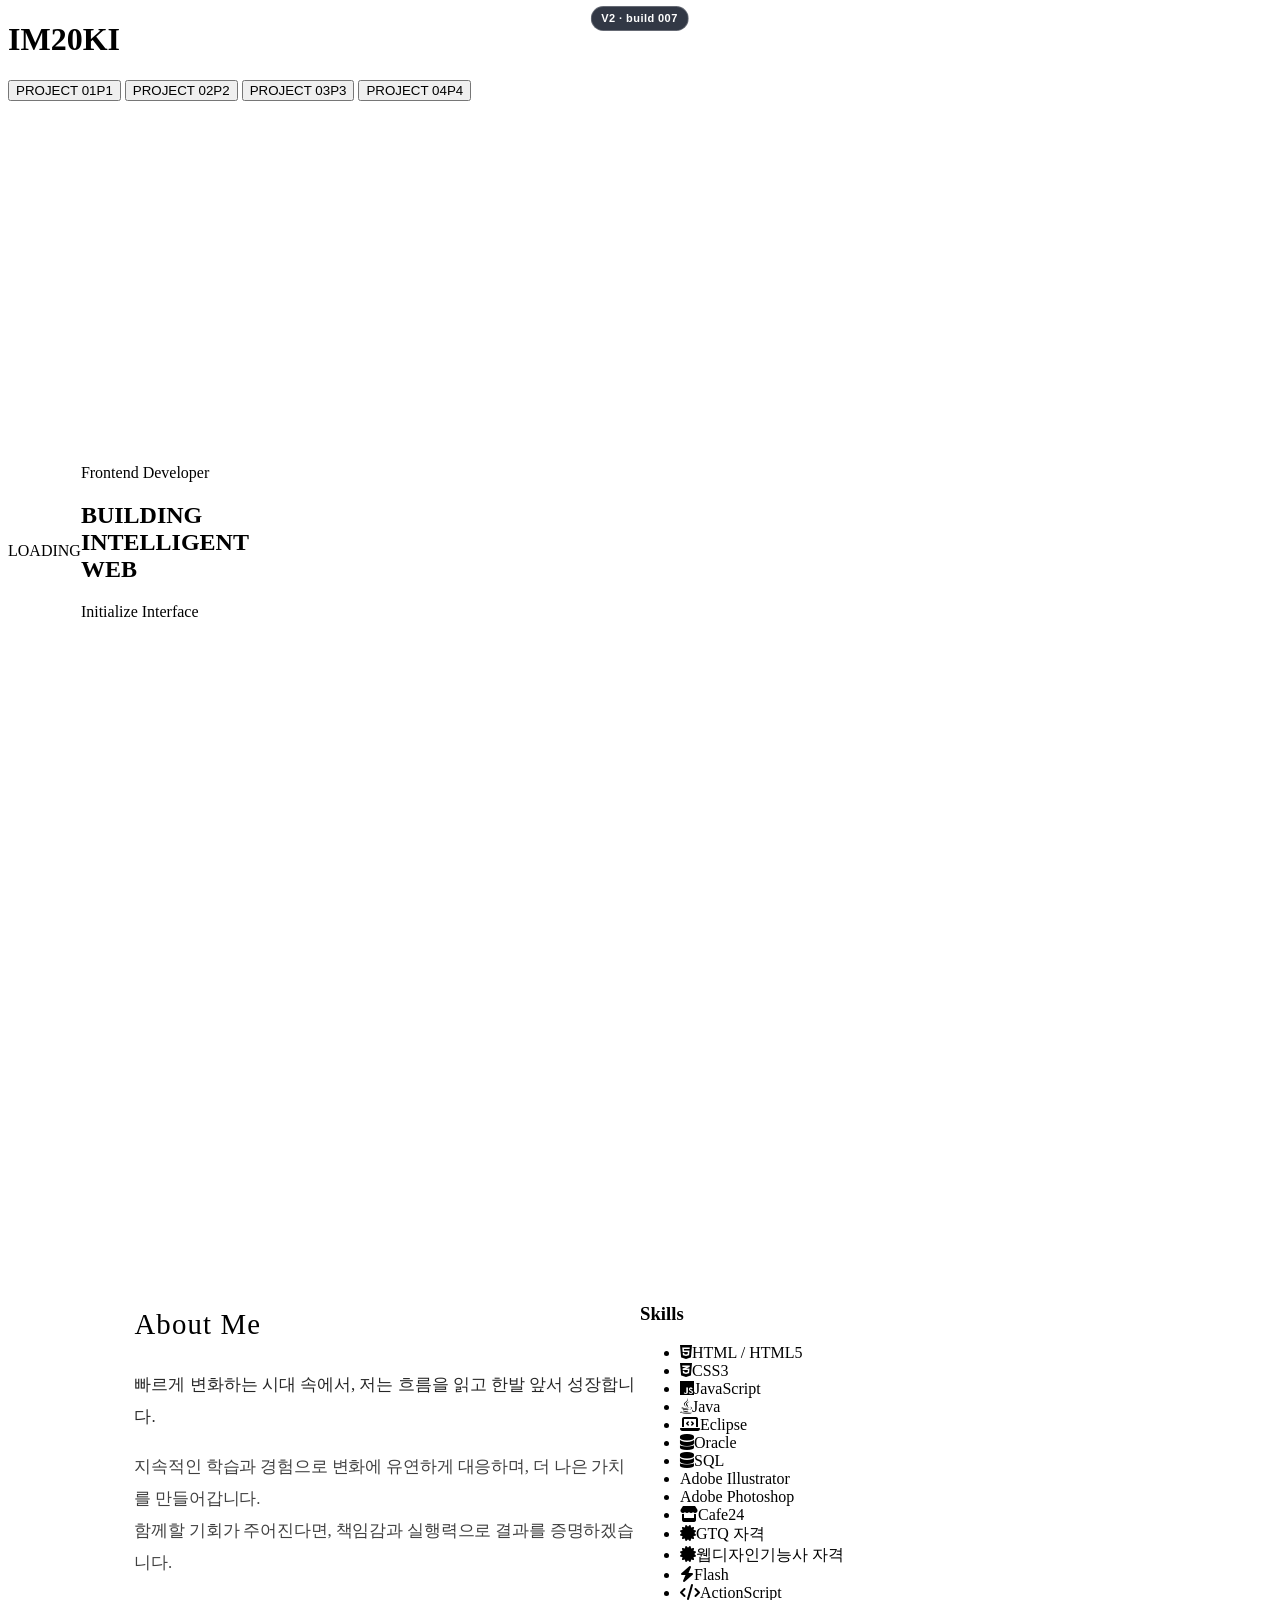
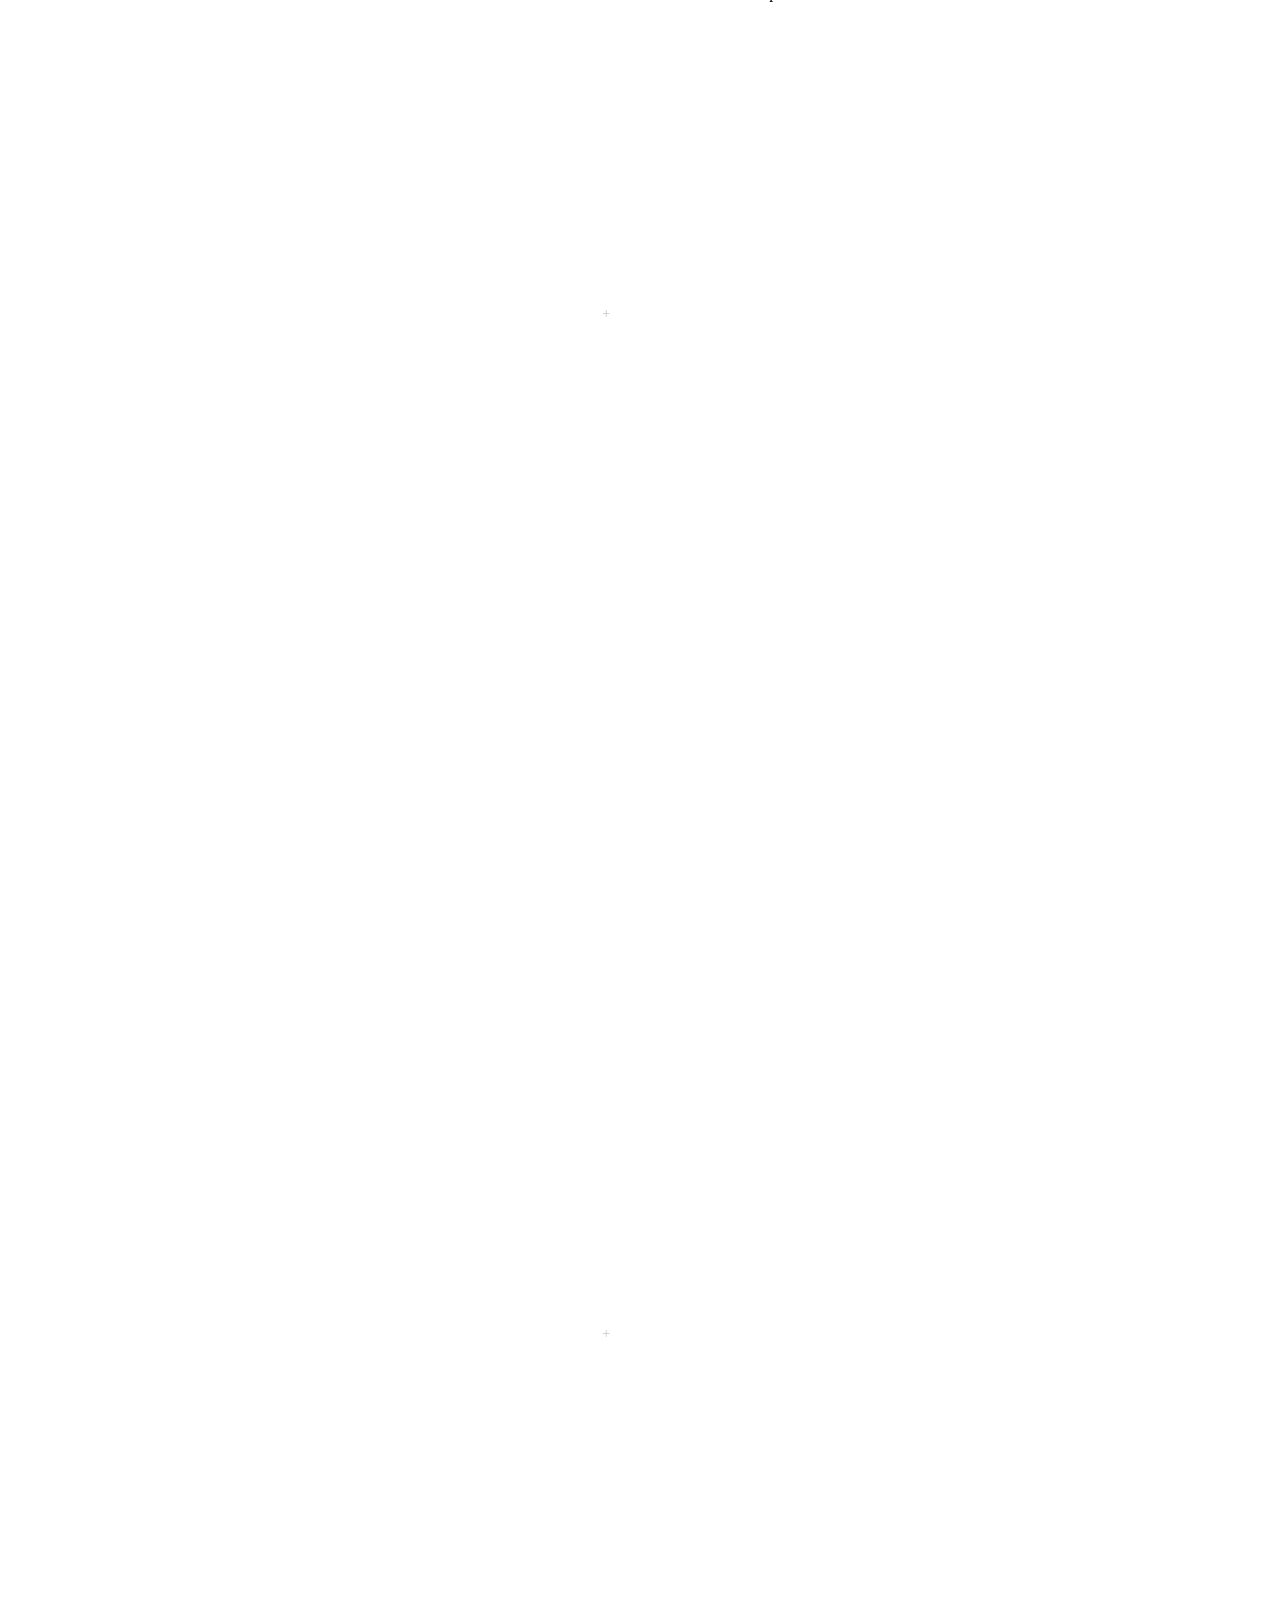
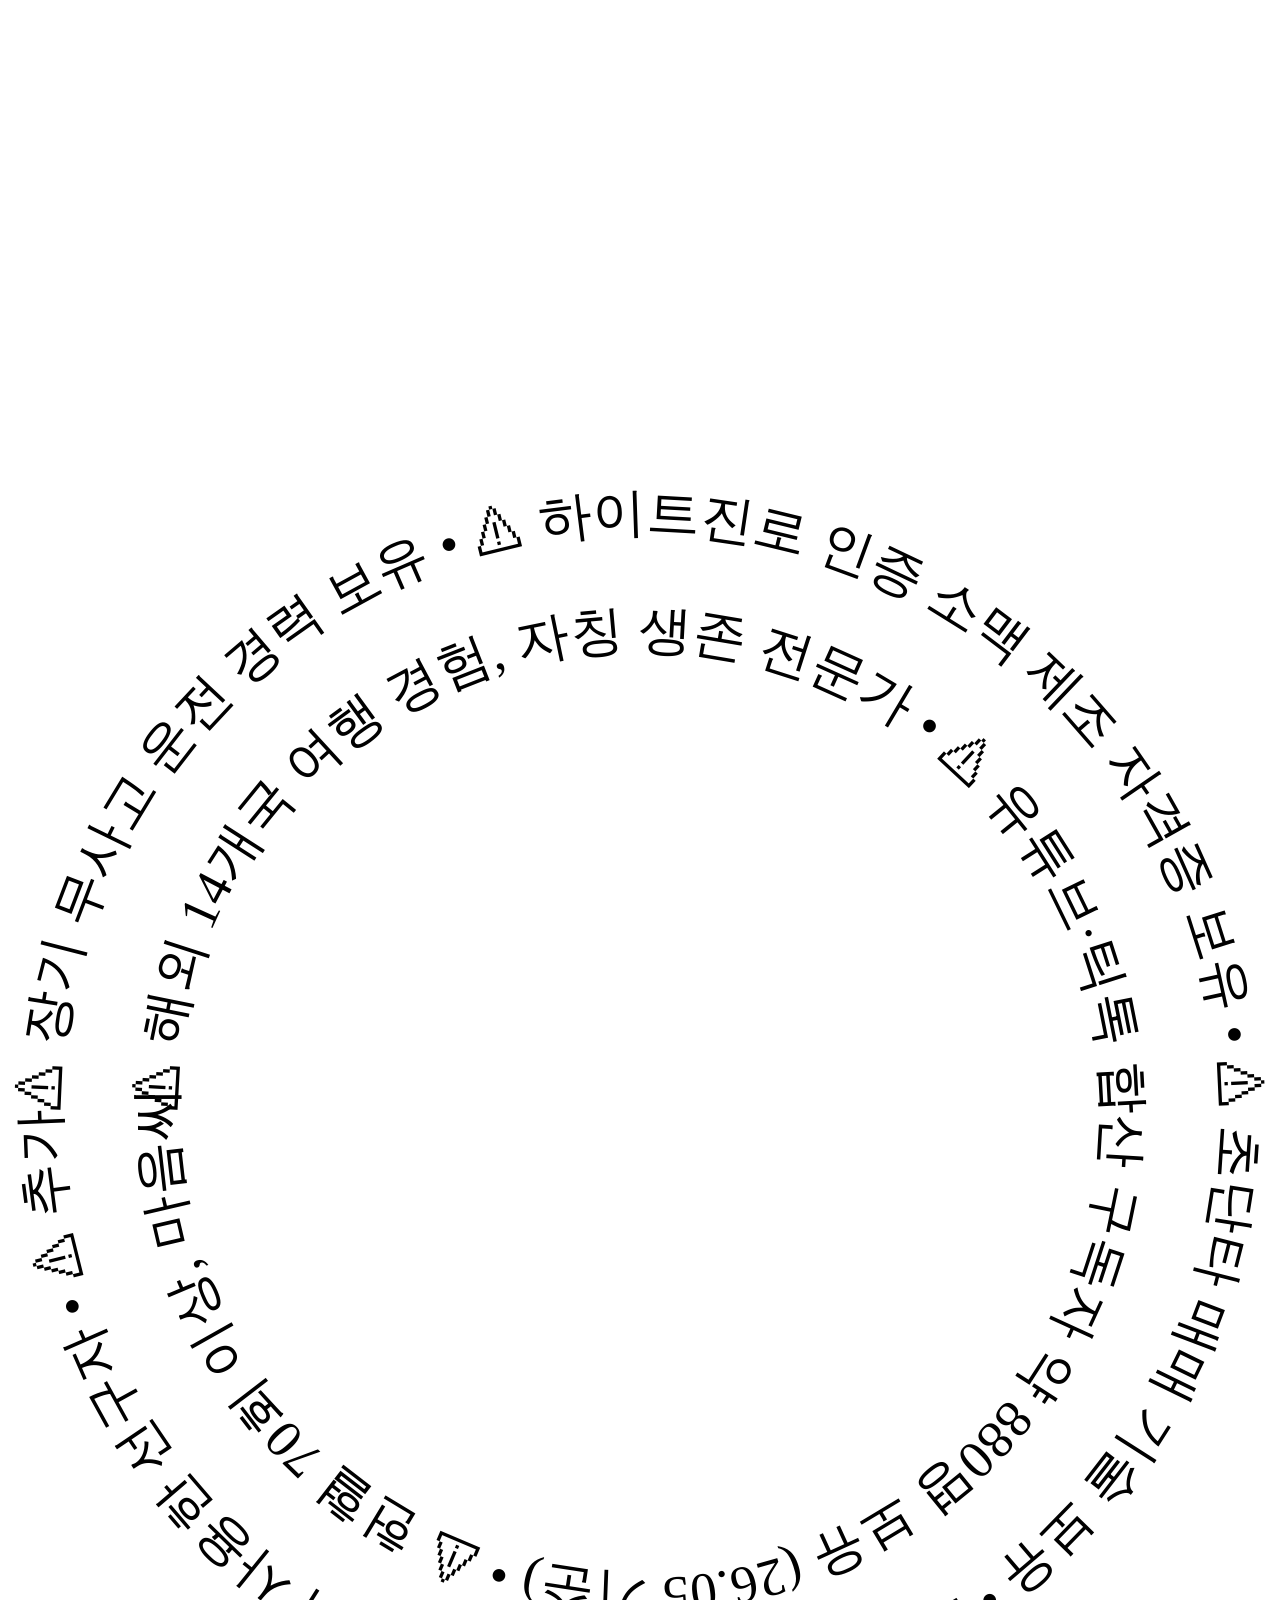
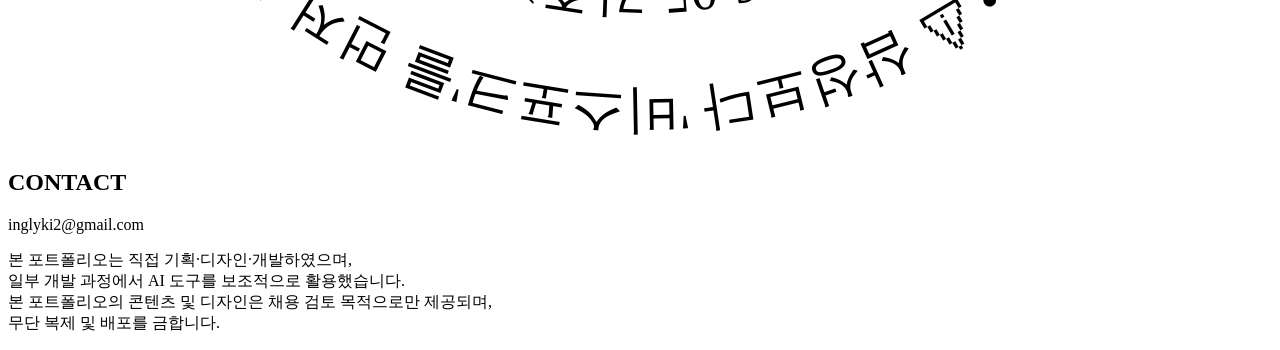
==== scroll-test.html @ 06ed5230 "test(build 007): add isolated mobile scroll performance comparisons" ====
<!DOCTYPE html>
<html lang="ko">

<head>
  <meta charset="UTF-8" />
  <meta name="viewport" content="width=device-width, initial-scale=1.0" />
  <meta name="robots" content="noindex, nofollow" />
  <title>My Portfolio</title>

  <link rel="preconnect" href="https://cdn.jsdelivr.net">
  <link rel="stylesheet" href="https://cdn.jsdelivr.net/gh/orioncactus/pretendard/dist/web/static/pretendard.css">
  <link rel="stylesheet" href="assets/css/base.css">
  <link rel="stylesheet" href="assets/css/pc.css">
  <link rel="stylesheet" href="assets/css/mobile.css">
  <link rel="stylesheet" href="https://cdnjs.cloudflare.com/ajax/libs/font-awesome/6.5.1/css/all.min.css" />

  <!-- [임시 개발용 버전 표시] 숨기기: body의 버전 span에 hidden 추가 / 삭제: 이 style과 span 제거 -->
  <style>
    .dev-version-tag {
      /* 화면(뷰포트)에 고정: 히어로뿐 아니라 모든 섹션에서 계속 보임 */
      position: fixed;
      top: max(6px, env(safe-area-inset-top));
      left: 50%;
      transform: translateX(-50%);
      z-index: 9999;
      padding: 4px 10px;
      border: 1px solid rgba(255, 255, 255, 0.25);
      border-radius: 999px;
      background: rgba(17, 24, 39, 0.86);
      color: #fff;
      font: 600 11px/1.4 Arial, sans-serif;
      letter-spacing: 0.04em;
      white-space: nowrap;
      pointer-events: none;
    }
    .dev-version-tag[hidden] { display: none !important; }
  </style>

  <link rel="icon" href="data:,">
</head>

<body>

  <!-- [임시 개발용 버전 표시] 작업 배포마다 숫자를 1씩 증가시킵니다. -->
  <span class="dev-version-tag" aria-label="포트폴리오 V2 개발 버전">V2 · build 007</span>


  <header class="site-header">
    <h1 class="logo">IM20KI</h1>

    <nav class="project-nav">
      <button data-project="0"><span class="pc-only">PROJECT 01</span><span class="mobile-only">P1</span></button>
      <button data-project="1"><span class="pc-only">PROJECT 02</span><span class="mobile-only">P2</span></button>
      <button data-project="2"><span class="pc-only">PROJECT 03</span><span class="mobile-only">P3</span></button>
      <button data-project="3"><span class="pc-only">PROJECT 04</span><span class="mobile-only">P4</span></button>
    </nav>
  </header>

  <main>

    <section id="hero" class="scene">
      <div class="hero-bg">
        <div class="hero-loader">LOADING</div>
        <spline-viewer url="https://prod.spline.design/EekrAXUFLZrNigg0/scene.splinecode"></spline-viewer>
      </div>

      <div class="hero-content cyber-ui">
        <span class="hero-eyebrow">Frontend Developer</span>

        <h1 class="hero-title">
          BUILDING<br>
          INTELLIGENT<br>
          WEB
        </h1>

        <span class="hero-divider"></span>
        <p class="hero-hint">Initialize Interface</p>
      </div>
    </section>

    <section id="about" class="scene">
      <div class="about-wrap">

        <div class="about-text reveal">
          <h2>About Me</h2>
          <p class="about-lead">
            빠르게 변화하는 시대 속에서, 저는 흐름을 읽고 한발 앞서 성장합니다.
          </p>
          <p class="about-desc">
            지속적인 학습과 경험으로 변화에 유연하게 대응하며, 더 나은 가치를 만들어갑니다.<br class="pc-br">
            함께할 기회가 주어진다면, 책임감과 실행력으로 결과를 증명하겠습니다.
          </p>
        </div>

        <div class="about-meta">
          <div class="meta-card">
            <h3>Skills</h3>

            <ul class="skill-list">
              <li><i class="fa-brands fa-html5"></i><span>HTML / HTML5</span></li>
              <li><i class="fa-brands fa-css3-alt"></i><span>CSS3</span></li>
              <li><i class="fa-brands fa-js"></i><span>JavaScript</span></li>

              <li><i class="fa-brands fa-java"></i><span>Java</span></li>
              <li><i class="fa-solid fa-laptop-code"></i><span>Eclipse</span></li>
              <li><i class="fa-solid fa-database"></i><span>Oracle</span></li>
              <li><i class="fa-solid fa-database"></i><span>SQL</span></li>

              <li><i class="fa-brands fa-adobe"></i><span>Adobe Illustrator</span></li>
              <li><i class="fa-brands fa-adobe"></i><span>Adobe Photoshop</span></li>

              <li><i class="fa-solid fa-store"></i><span>Cafe24</span></li>

              <li><i class="fa-solid fa-certificate"></i><span>GTQ 자격</span></li>
              <li><i class="fa-solid fa-certificate"></i><span>웹디자인기능사 자격</span></li>

              <li><i class="fa-solid fa-bolt"></i><span>Flash</span></li>
              <li><i class="fa-solid fa-code"></i><span>ActionScript</span></li>
            </ul>
          </div>
        </div>

      </div>
    </section>

    <!-- PROJECT 01 -->
    <section class="scene project-sticky">

      <div class="project-text-area">
        <div class="step">
          <h3>프로젝트 소개</h3>
          <p class="project-desc">
            배우 박준면과 협업하여 '박준면의 김치이야기' 브랜드를 론칭하고<br class="pc-br">
            온라인 커머스 시장에 안착시킨 실판매 프로젝트입니다.
          </p>
        </div>

        <div class="step">
          <h3>기획 및 전략 수립</h3>
          <p>
            PROBLEM : 저가 경쟁이 치열한 기존 김치 시장의 레드오션.<br class="pc-br">
            SOLUTION : "김치도 선물이다"라는 프리미엄 슬로건 기획 및 고급 패키지 디자인과 자사몰 구축.<br class="pc-br">
            RESULT : 온라인 시장 안착 및 홈쇼핑 다수 완판 기록.
          </p>
        </div>

        <div class="step">
          <h3>디자인 및 제작 실행</h3>
          <p>
            브랜드 로고 및 패키지 그래픽을 직접 디자인했으며,<br class="pc-br">
            자사 쇼핑몰의 UI 디자인 및 프론트엔드 코딩을 단독으로 수행했습니다.
          </p>
        </div>
        <div class="step">
          <h3>운영 및 성과 관리</h3>
          <p>
            주요 공중파 프로그램 및 영향력 있는 연예인·인플루언서 채널과의<br class="pc-br">
            전략적 협업을 통해 브랜드 노출을 극대화했으며,<br class="pc-br">
            롯데홈쇼핑 완판 성과를 창출하며 매출 성장에 기여했습니다.<br><br>
          </p>
          <h4>Work Scope</h4>
          <p>
            [Planning] 브랜드 컨셉, 상품 라인업 구성 및 가격 책정, SNS 광고 대행사를 통한 마케팅 진행 및 관리.<br>
            [Design] 로고(BI) 디자인, 김치 박스 및 비닐 파우치 패키지 그래픽 디자인, 자사몰 UI/UX 및 상세페이지 디자인.<br>
            [Publishing] Cafe24 자사몰 프론트엔드 코딩 (HTML, CSS, JS) 및 반응형 웹 구현 단독 수행.<br>
            [Platform] 자사몰 구축 및 네이버 스마트스토어·쿠팡·아임웹 등 다채널 입점 및 판매 운영 관리.
          </p>
        </div>
        <div class="project-hover-caption"><span class="caption-text"></span></div>
      </div>
      <div class="project-image-area">
        <div class="media">
          <div class="frame">
            <img class="media-img" src="images/p1/001.jpg" data-caption="배우 박준면 프리미엄 김치 브랜드 '박준면의 김치이야기' 상품 상세 메인 디자인" alt="배우 박준면 프리미엄 김치 브랜드 '박준면의 김치이야기' 상품 상세 메인 디자인" decoding="async">
          </div>
        </div>
        <div class="media">
          <div class="frame">
            <img class="media-img" src="images/p1/002.jpg" data-caption="'김치도 선물이다' 브랜드 슬로건 및 핵심 식재료를 활용한 비주얼 디자인" alt="'김치도 선물이다' 브랜드 슬로건 및 핵심 식재료를 활용한 비주얼 디자인" decoding="async">
          </div>
        </div>
        <div class="media">
          <div class="frame">
            <img class="media-img" src="images/p1/003_01.jpg" data-caption="로고, 컬러, 서체를 정의한 스타일 가이드" alt="로고, 컬러, 서체를 정의한 스타일 가이드" decoding="async">
            <img class="media-img" src="images/p1/003_02_01.jpg" data-caption="박스 패키지 그래픽 디지인, 설계 및 인쇄 도면" alt="박스 패키지 그래픽 디지인, 설계 및 인쇄 도면" decoding="async">
            <img class="media-img" src="images/p1/003_03_01.jpg" data-caption="비닐 패키지 그래픽 디자인" alt="비닐 패키지 그래픽 디자인" decoding="async">
            <img class="media-img" src="images/p1/004.jpg" data-caption="디자인 소스 활용을 위한 모델 친필 사인 원본 스캔 및 디지털 가공" alt="디자인 소스 활용을 위한 모델 친필 사인 원본 스캔 및 디지털 가공" decoding="async">
          </div>
        </div>

        <div class="media youtube-grid">
          <div class="frame">
            <iframe src="https://www.youtube.com/embed/xxn2PzgeA5w" title="YouTube video 1"
              allow="accelerometer; autoplay; clipboard-write; encrypted-media; gyroscope; picture-in-picture; web-share; compute-pressure"
              data-caption="JTBC 냉장고를 부탁해 since 2014_박준면 김치 노출_01" allowfullscreen loading="lazy"></iframe>

            <iframe src="https://www.youtube.com/embed/GP0yH0uM-c0" title="YouTube video 2"
              allow="accelerometer; autoplay; clipboard-write; encrypted-media; gyroscope; picture-in-picture; web-share; compute-pressure"
              data-caption="MBC 전지적 참견 시점_박준면 김치 노출_02" allowfullscreen loading="lazy"></iframe>

            <iframe src="https://www.youtube.com/embed/yvcd9WCy8-M" title="YouTube video 3"
              allow="accelerometer; autoplay; clipboard-write; encrypted-media; gyroscope; picture-in-picture; web-share; compute-pressure"
              data-caption="tvN 언니네 산지직송_박준면 김치 노출_03" allowfullscreen loading="lazy"></iframe>

            <iframe src="https://www.youtube.com/embed/1AaXA5BfL-w" title="YouTube video 4"
              allow="accelerometer; autoplay; clipboard-write; encrypted-media; gyroscope; picture-in-picture; web-share; compute-pressure"
              data-caption="유튜브 채널 '덱스101'_박준면 김치 노출_04" allowfullscreen loading="lazy"></iframe>
          </div>
        </div>
      </div>
      <div class="project-divider"></div>
    </section>

    <!-- PROJECT 02 -->
    <section class="scene project-sticky">

      <div class="project-text-area">
        <div class="step">
          <h3>프로젝트 소개</h3>
          <p>
            연예기획사 및 유명 인플루언서와 협업하여<br class="pc-br">
            다양한 브랜드의 상품을 콘텐츠 내에 효과적으로 노출시키는<br class="pc-br">
            유튜브 PPL 및 콘텐츠 광고 대행 프로젝트를 수행했습니다.
          </p>
        </div>
        <div class="step">
          <h3>기획 및 전략 수립</h3>
          <p>
            시사 대담, 시트콤, 음악 프로그램 등<br class="pc-br">
            각 채널의 고유한 성격과 스튜디오 환경을 분석하여 최적의 홍보 방식을 설정했습니다.<br class="pc-br">
            특히 장시간 노출이 가능한 스튜디오 테이블 내 POP 배치와 출연진의 직접적인 제품 브리핑을 통해<br class="pc-br">
            광고 메시지가 자연스럽게 전달되도록 기획했습니다.<br><br>
            <a href="https://youtu.be/b1WAN4htgsA?t=923" class="portfolio-link" target="_blank" rel="noopener noreferrer">
              ▶▶▶ 안졍하세요 다락음악회(EP.4) 보러가기
            </a>
          </p>
        </div>
        <div class="step">
          <h3>디자인 및 제작 실행</h3>
          <p>
            프로젝트에 필요한 비주얼 광고물을 직접 제작했습니다.<br class="pc-br">
            시트콤 ‘막무가내 패밀리’의 로고를 포함하여,<br class="pc-br">
            영상 내 소품으로 배치되는 다양한 PPL 홍보 포스터와 화면 구성에 맞는 광고 그래픽 일체를 디자인했습니다.<br><br>
            <a href="https://www.youtube.com/watch?v=3pNFoXXLGeA&list=PLJMurW8SfuPJk8nrX4B2TmWbmLVeyInk4"
              class="portfolio-link" target="_blank" rel="noopener noreferrer">
              ▶▶▶ 막무가내 패밀리 보러가기
            </a>
          </p>
        </div>
        <div class="step">
          <h3>운영 및 성과 관리</h3>
          <p>
            새날, 엠장기획, 안녕미미와동네사위 등 다수 채널 내 광고물 노출 및 광고 집행 현황을 관리했습니다.<br class="pc-br">
            또한, 향후 상품 노출을 통한 매출 창출을 목적으로<br class="pc-br">
            배우 지영산의 유튜브 채널 ‘지영산TV’를 직접 기획 및 구축하여 마케팅 기반을 마련했습니다.<br><br>
          </p>
          <a href="https://www.youtube.com/@GeeYSTV"
              class="portfolio-link" target="_blank" rel="noopener noreferrer">
              ▶▶▶ 지영산TV 보러가기
            </a>
          <br>
          <h4>Work Scope</h4>
          <p>
            [Planning] 채널별 PPL 홍보 방식 기획, 유튜브 채널 '지영산TV' 채널 기획 및 마케팅 전략 수립.<br>
            [Design] PPL 홍보 포스터 및 영상 내 배너 그래픽 디자인, 시트콤 로고 등 비주얼 광고물 제작.<br>
            [MAnagemnet] 협업 채널별 광고물 노출 관리 및 자사 마케팅용 유튜브 채널 구축.
          </p>
        </div>
        <div class="project-hover-caption"><span class="caption-text"></span></div>
      </div>
      <div class="project-image-area">
        <div class="media">
          <div class="frame">
            <img class="media-img" src="images/p2/001_01.jpg" data-caption="유튜브 채널 ‘Waaak!’ 안졍하세요 다락음악회(가수 볼빨간사춘기 안지영)_PPL 노출" alt="유튜브 채널 ‘Waaak!’ 안졍하세요 다락음악회(가수 볼빨간사춘기 안지영)_PPL 노출" decoding="async">
          </div>
        </div>

        <div class="media">
          <div class="frame">
            <img class="media-img" src="images/p2/001_01.jpg" data-caption="유튜브 채널 ‘Waaak!’ 안졍하세요 다락음악회(가수 볼빨간사춘기 안지영)_PPL 노출" alt="유튜브 채널 ‘Waaak!’ 안졍하세요 다락음악회(가수 볼빨간사춘기 안지영)_PPL 노출" decoding="async">
            <img class="media-img" src="images/p2/001_01_01.jpg" data-caption="에피소드 4회_PPL 노출" alt="에피소드 4회_PPL 노출" decoding="async">
            <img class="media-img" src="images/p2/001_02.jpg" data-caption="튜브 채널 ‘Waaak!’ 안졍하세요 다락음악회(가수 볼빨간사춘기 안지영)_PPL 노출" alt="튜브 채널 ‘Waaak!’ 안졍하세요 다락음악회(가수 볼빨간사춘기 안지영)_PPL 노출" decoding="async">
            <img class="media-img" src="images/p2/001_02_01.jpg" data-caption="에피소드 8회_PPL 노출" alt="에피소드 8회_PPL 노출" decoding="async">
          </div>
        </div>

        <div class="media">
          <div class="frame">
            <img class="media-img" src="images/p2/003_01.jpg" data-caption="유튜브 시트콤 ‘막무가내 패밀리’_메인 로고 적용" alt="유튜브 시트콤 ‘막무가내 패밀리’_메인 로고 적용" decoding="async">
            <img class="media-img" src="images/p2/003_01_01.jpg"
              data-caption="유튜브 시트콤 ‘막무가내 패밀리’_메인 로고 디자인 시안" alt="유튜브 시트콤 ‘막무가내 패밀리’_메인 로고 디자인 시안" decoding="async">
            <img class="media-img" src="images/p2/003_02.jpg" data-caption="유튜브 콘텐츠 내 광고 포스터 노출" alt="유튜브 콘텐츠 내 광고 포스터 노출" decoding="async">
            <img class="media-img" src="images/p2/003_02_01.jpg" data-caption="협찬 상품 '꽃게탕' 홍보용 광고 포스터 디자인" alt="협찬 상품 '꽃게탕' 홍보용 광고 포스터 디자인" decoding="async">
            <img class="media-img" src="images/p2/003_02_02.jpg" data-caption="협찬 상품 '해신탕' 홍보용 광고 포스터 디자인" alt="협찬 상품 '해신탕' 홍보용 광고 포스터 디자인" decoding="async">
          </div>
        </div>

        <div class="media">
          <div class="frame">
            <img class="media-img" src="images/p2/004_01.jpg" data-caption="정치 시사 유튜브 채널 내 협찬 상품 홍보 POP 광고 노출" alt="정치 시사 유튜브 채널 내 협찬 상품 홍보 POP 광고 노출" decoding="async">
            <img class="media-img" src="images/p2/004_02.jpg" data-caption="POP 그래픽 제작" alt="POP 그래픽 제작" decoding="async">
          </div>
        </div>
      </div>
      <div class="project-divider"></div>
    </section>

    <!-- PROJECT 03 -->
    <section class="scene project-sticky">

      <div class="project-text-area">
        <div class="step">
          <h3>프로젝트 소개</h3>
          <p>
            항공샷 촬영 전문 셀프 스튜디오 ‘Z포토존’의 브랜드 로고 디자인을 의뢰받아<br class="pc-br">
            브랜딩의 기초를 구축한 프로젝트입니다.
          </p>
        </div>
        <div class="step">
          <h3>기획 및 전략 수립</h3>
          <p>
            PROBLEM : 과열된 셀프 스튜디오 시장에서 차별화된 브랜드 아이덴티티 부족.<br class="pc-br">
            SOLUTION : 스트릿 문화와 항공샷의 특성을 분석해 강력한 텍스트 기반의 'Z'워드마크 디자인 제안.<br class="pc-br">
            RESULT : 디자인 적용 후 전국 3개 지점 프랜차이즈 확장 및 브랜드 통일성 확보.
          </p>
        </div>
        <div class="step">
          <h3>디자인 및 제작 실행</h3>
          <p>
            브랜드명 'Z'와 'photozone'을 하나의 유기적인 흐름으로 연결하고,<br class="pc-br">
            그래피티 스타일의 거친 필체와 날카로운 곡선을 사용하여 독창적인 워드마크를 완성했습니다.<br class="pc-br">
            텍스트의 굵기와 기울기를 조절하여 공간의 입체감과 역동성이 느껴지는 디자인을 최종 도출했습니다.
          </p>
        </div>
        <div class="step">
          <h3>운영 및 성과 관리</h3>
          <p>
            완성된 로고타이프는 김포, 서울, 원주 등 총 3개 지점의 매장 브랜딩에 실질적으로 적용되었습니다.(26.03 기준)<br class="pc-br">
            별도의 심볼 없이도 텍스트 디자인만으로 강력한 브랜드 정체성을 구축하여 프랜차이즈 전반의 시각적 통일성을 확보했습니다.<br><br>
          </p>
          <h4>Work Scope</h4>
          <p>
            [Planning] 랜드 컨셉 분석 및 텍스트 기반의 시각 마케팅 전략 수립.<br class="pc-br">
            [Design] 그래피티 스타일의 로고타이프 및 워드마크 디자인, 시안 제작 및 최종안 확정.<br class="pc-br">
            [MAnagemnet] 3개 지점 매장 환경 내 디자인 적용 확인 및 브랜드 일관성 유지.
          </p>
        </div>
        <div class="project-hover-caption"><span class="caption-text"></span></div>
      </div>
      <div class="project-image-area">
        <div class="media">
          <div class="frame">
            <img class="media-img" src="images/p3/001.jpg" data-caption="'역동적인 곡선과 거친 필체를 결합한 브랜드 최종 워드마크 디자인" alt="'역동적인 곡선과 거친 필체를 결합한 브랜드 최종 워드마크 디자인" decoding="async">
          </div>
        </div>
        <div class="media">
          <div class="frame">
            <img class="media-img" src="images/p3/002.jpg" data-caption="로고 기획 과정" alt="로고 기획 과정" decoding="async">
          </div>
        </div>
        <div class="media">
          <div class="frame">
            <img class="media-img" src="images/p3/003.jpg" data-caption="브랜드 최종 확정 워드마크 디자인 시안" alt="브랜드 최종 확정 워드마크 디자인 시안" decoding="async">
          </div>
        </div>
        <div class="media">
          <div class="frame">
            <img class="media-img" src="images/p3/004.jpg" data-caption="최종 로고를 반영한 'Z포토존' 매장(사진 김포 구래점)" alt="최종 로고를 반영한 'Z포토존' 매장(사진 김포 구래점)" decoding="async">
          </div>
        </div>
      </div>
      <div class="project-divider"></div>
    </section>

    <!-- PROJECT 04 -->
    <section class="scene project-sticky">

      <div class="project-text-area">
        <div class="step">
          <h3>프로젝트 소개</h3>
          <p>
            개인 사업체 '비스포크'를 설립 및 운영하며, 단체 및 개인 고객을 대상으로<br class="pc-br">
            자수 디자인을 적용한 의류 제작 서비스를 총괄 제공하였습니다.<br><br>
            <a href="http://inglyki2.cafe24.com/" class="portfolio-link" target="_blank" rel="noopener noreferrer">
              ▶▶▶ 단체복 전문 - '비스포크' 보러가기
            </a><br>

            <span class="site-notice">
              (해당 사이트는 2017년 사업 종료 이후 업데이트가 이루어지지 않았습니다.)
            </span>
          </p>
        </div>
        <div class="step">
          <h3>기획 및 전략 수립</h3>
          <p>
            의류 원단 수급부터 완제품 납품에 이르는 전체 제조 공정을 직접 설계했습니다.<br class="pc-br">
            고객의 니즈를 분석하여 자수 디자인의 상업적 가치를 높이고,<br class="pc-br">
            OEM 생산 과정에서의 실무 조율을 통해 제작 효율 및 납품 기일을 체계적으로 관리했습니다.
          </p>
        </div>
        <div class="step">
          <h3>디자인 및 제작 실행</h3>
          <p>
            Wilcom 프로그램을 활용하여 정교한 자수 데이터를 설계하고,<br class="pc-br">
            디지털 자수 기기를 직접 가동하여 디자인의 완성도를 높였습니다.<br class="pc-br">
            또한, Cafe24 기반의 자사 쇼핑몰 UI 디자인과 웹 구축을 직접 수행했으며,<br class="pc-br">
            제품 홍보를 위한 스튜디오 연출 촬영까지 전담하여 브랜드 비주얼을 완성했습니다.
          </p>
        </div>
        <div class="step">
          <h3>운영 및 성과 관리</h3>
          <p>
            자사몰을 통한 온라인 주문·제작 시스템을 구축하여 비즈니스의 전 과정을 독립적으로 운영했습니다.<br class="pc-br">
            신규 거래처 발굴과 체계적인 고객 관리를 통해 실질적인 매출을 창출했으며,<br class="pc-br">
            제품 납품 후 높은 고객 만족도를 이끌어내는 등 사업 운영 실무 역량을 입증했습니다.<br><br>
          </p>
          <h4>Work Scope</h4>
          <p>
            [Planning] 맞춤 의류 비즈니스 모델 기획, 제조 공정 설계 및 OEM 생산 프로세스 관리.<br class="pc-br">
            [Design] 디지털 자수 데이터 설계, 자사몰 UI/UX 디자인, 제품 연출 촬영 및 비주얼 가이드 제작.<br class="pc-br">
            [Production] Wilcom 활용 자수 펀칭 및 디지털 자수 기기 직접 가동, 완제품 제작 실행.<br class="pc-br">
            [Platform] Cafe24 기반 쇼핑몰 단독 구축 및 주문·재고·납품 시스템 운영 총괄.
          </p>
        </div>
        <div class="project-hover-caption"><span class="caption-text"></span></div>
      </div>
      <div class="project-image-area">
        <div class="media">
          <div class="frame">
            <img class="media-img" src="images/p4/001.jpg" data-caption="커스텀 자수 브랜드 '비스포크' 자사몰 구축 및 운영" alt="커스텀 자수 브랜드 '비스포크' 자사몰 구축 및 운영" decoding="async">
          </div>
        </div>
        <div class="media">
          <div class="frame">
            <img class="media-img" src="images/p4/002_01.jpg" data-caption="디지털 자수 공정을 통한 고품질 커스텀 의류 직접 제작 실행" alt="디지털 자수 공정을 통한 고품질 커스텀 의류 직접 제작 실행" decoding="async">
            <img class="media-img" src="images/p4/002_02.jpg" data-caption="완제품의 매력을 극대화하기 위한 브랜드 연출 및 제품 스튜디오 촬영" alt="완제품의 매력을 극대화하기 위한 브랜드 연출 및 제품 스튜디오 촬영" decoding="async">
            <img class="media-img" src="images/p4/006_01.jpg" data-caption="단체 고객 대상 커스텀 자수 의류 제작 및 성공적인 납품 사례 피드백(패딩)" alt="단체 고객 대상 커스텀 자수 의류 제작 및 성공적인 납품 사례 피드백(패딩)" decoding="async">
            <img class="media-img" src="images/p4/006_02.jpg" data-caption="단체 고객 대상 커스텀 자수 의류 제작 및 성공적인 납품 사례 피드백(후디)" alt="단체 고객 대상 커스텀 자수 의류 제작 및 성공적인 납품 사례 피드백(후디)" decoding="async">
          </div>
        </div>
        <div class="media">
          <div class="frame">
            <img class="media-img" src="images/p4/004.jpg" data-caption="Wilcom 프로그램을 활용한 정교한 커스텀 자수 데이터(펀칭) 설계" alt="Wilcom 프로그램을 활용한 정교한 커스텀 자수 데이터(펀칭) 설계" decoding="async">
          </div>
        </div>
        <div class="media">
          <div class="frame">
            <img class="media-img" src="images/p4/005_01.jpg" data-caption="완제품 및 모델 연출 룩북 촬영 원본_01" alt="완제품 및 모델 연출 룩북 촬영 원본_01" decoding="async">
            <img class="media-img" src="images/p4/005_02.jpg" data-caption="완제품 및 모델 연출 룩북 촬영 원본_02" alt="완제품 및 모델 연출 룩북 촬영 원본_02" decoding="async">
            <img class="media-img" src="images/p4/005_03.jpg" data-caption="완제품 및 모델 연출 룩북 촬영 원본_03" alt="완제품 및 모델 연출 룩북 촬영 원본_03" decoding="async">
            <img class="media-img" src="images/p4/005_04.jpg" data-caption="완제품 및 모델 연출 룩북 촬영 원본_04" alt="완제품 및 모델 연출 룩북 촬영 원본_04" decoding="async">
          </div>
        </div>
      </div>
    </section>


    <div id="contactTrigger" class="scene"></div>

    <!-- CONTACT TAKEOVER -->
    <div class="footer-takeover" id="contactTakeover">

      <!-- 상단 경고 라인 -->
      <!-- 원형 텍스트 링 (반시계 회전) -->
      <div class="warning-line warning-top">
        <svg class="orbit-svg" viewBox="0 0 380 380" aria-hidden="true">
          <defs>
            <!-- 안쪽 링 -->
            <path id="orbitInner" d="M190,190 m-140,0 a140,140 0 1,1 280,0 a140,140 0 1,1 -280,0" />

            <!-- 바깥 링 -->
            <path id="orbitOuter" d="M190,190 m-175,0 a175,175 0 1,1 350,0 a175,175 0 1,1 -350,0" />
          </defs>

          <!-- OUTER RING (시계 방향) -->
          <text class="orbit-text outer-ring">
            <textPath href="#orbitOuter" startOffset="0%">
              ⚠ 장기 무사고 운전 경력 보유 • ⚠ 하이트진로 인증 소맥 제조 자격증 보유 • ⚠ 초단타 매매 기술 보유 • ⚠ 삼성보다 '비스포크'를 먼저 사용한 선구자 • ⚠ 추가중
            </textPath>
          </text>

          <!-- INNER RING (반시계 방향) -->
          <text class="orbit-text inner-ring">
            <textPath href="#orbitInner" startOffset="0%">
              ⚠ 해외 14개국 여행 경험, 자칭 생존 전문가 • ⚠ 유튜브·틱톡 합산 구독자 약 880명 보유 (26.05 기준) • ⚠ 헌혈 70회 이상, 마음씨 좋은 헌혈인 • ⚠ 추가중
            </textPath>
          </text>

        </svg>
      </div>


      <!-- 중앙 핵심 -->
      <div class="contact-center">
        <h2>CONTACT</h2>
        <p class="contact-email">inglyki2@gmail.com</p>
        <p class="portfolio-disclaimer">
          본 포트폴리오는 직접 기획·디자인·개발하였으며,<br>
          일부 개발 과정에서 AI 도구를 보조적으로 활용했습니다.<br>
          본 포트폴리오의 콘텐츠 및 디자인은 채용 검토 목적으로만 제공되며,<br>
          무단 복제 및 배포를 금합니다.
        </p>
      </div>



    </div>

    <div id="imageModal" class="img-modal">
      <div class="img-modal-dim"></div>

      <div class="img-modal-content">
        <button class="img-modal-close">✕</button>

        <div class="img-modal-body">
          <!-- 여기에 이미지들이 세로로 들어감 -->
        </div>
      </div>
    </div>

  <!-- [임시 스크롤 진단 페이지 전용] 테스트 종료 후 scroll-test.html 파일 전체 삭제 -->
  <script>
    (() => {
      if (!window.matchMedia("(max-width: 768px)").matches) return;
      const mode = new URLSearchParams(window.location.search).get("mode");
      if (mode === "no-spline") {
        document.querySelector("#hero spline-viewer")?.remove();
        document.querySelector(".hero-loader")?.remove();
      } else if (mode === "no-blur") {
        const style = document.createElement("style");
        style.textContent = "@media (max-width: 768px) { body.mobile-header-scrolled .site-header { -webkit-backdrop-filter: none !important; backdrop-filter: none !important; background: rgba(255,255,255,.94) !important; } }";
        document.head.appendChild(style);
      }
      const label = document.createElement("div");
      label.textContent = mode === "no-spline" ? "TEST · 3D OFF" : mode === "no-blur" ? "TEST · BLUR OFF" : "TEST · BASELINE";
      label.style.cssText = "position:fixed;bottom:12px;left:12px;z-index:9999;background:#111;color:#fff;padding:5px 9px;border-radius:5px;font:600 11px/1.4 Arial,sans-serif;pointer-events:none;";
      document.body.appendChild(label);
    })();
  </script>

    <script type="module" src="https://unpkg.com/@splinetool/viewer@1.12.41/build/spline-viewer.js"></script>
    <script src="assets/js/utils.js"></script>
    <script src="assets/js/project.js"></script>
    <script src="assets/js/modal.js"></script>
    <script src="assets/js/hero.js"></script>
    <script src="assets/js/scroll.js"></script>
    <script src="assets/js/main.js"></script>

</body>

</html>
---- assets/css/pc.css ----
/* ==================================================
   1. LAYOUT (PC ONLY)
================================================== */

.scene {
  height: 100vh;
  display: flex;
  align-items: center;
}

.scene:not(#hero) {
  padding: 0 10%;
}

.mobile-br {
        display: none;
    }
/* ==================================================
   2. ABOUT
================================================== */

#about .about-wrap {
  width: 100%;
  align-items: start;
  display: grid;
  grid-template-columns: 1fr 1fr;
  gap: 0;
}

#about .about-text,
#about .about-meta {
  flex: 1;
}

#about .about-meta {
  display: flex;
  justify-content: flex-start;
}

#about .meta-card {
  width: 100%;
  margin: 0;
}

/* typography */

#about h2 {
  font-size: 1.8rem;
  font-weight: 500;
  letter-spacing: 0.04em;
  margin-bottom: 28px;
}

#about .about-lead {
  font-size: 1.05rem;
  font-weight: 500;
  line-height: 1.9;
  margin-bottom: 18px;
  color: rgba(0, 0, 0, 0.85);
}

#about .about-desc {
  font-size: 1.05rem;
  line-height: 1.9;
  letter-spacing: -0.01em;
  color: rgba(0, 0, 0, 0.75);
}

/* ==================================================
   3. PROJECT STRUCTURE
================================================== */

.project-sticky {
  display: flex;
  align-items: flex-start;
  padding-bottom: 120px;
  margin-bottom: 120px;
}

/* TEXT */

.project-text-area {
  flex: 0 0 50%;
  font-size: 1.4rem;
  line-height: 1.8;
  letter-spacing: -0.01em;

  position: sticky;
  top: 115px;
  height: calc(100vh - 160px);

  z-index: 1;
}

.project-text-area .step {
  position: absolute;
  inset: 0;

  display: flex;
  flex-direction: column;
  justify-content: center;

  opacity: 0;
  transition: opacity 0.4s ease;
  pointer-events: none;
}

.project-text-area .step.active {
  opacity: 1;
  pointer-events: auto;
}

.project-text-area .step h3 {
  font-size: 1.8rem;
  font-weight: 500;
  margin-bottom: 18px;
  letter-spacing: 0.04em;
}

.project-text-area .step p {
  font-size: 1.05rem;
  line-height: 1.9;
  color: rgba(0, 0, 0, 0.75);
  word-break: keep-all;
}

/* IMAGE AREA */

.project-image-area {
  flex: 0 0 50%;
  position: sticky;
  top: 120px;
  height: calc(100vh - 160px);

  display: flex;
  justify-content: flex-end;

  overflow: visible;
  z-index: 5;

  pointer-events: auto;
  min-width: 320px;
}

.project-image-area img {
  pointer-events: auto;
  cursor: pointer;
  transition: transform 0.35s ease;
}

.project-image-area img:hover {
  transform: scale(1.005);
}

/* FRAME */

.project-image-area .frame {
  display: inline-block;
  padding: 20px;
  border: 1px solid #e8e8e8;
  border-radius: 10px;
}

.project-image-area .frame img {
  display: block;
  max-width: 100%;
  max-height: calc(100vh - 202px);
}

/* ==================================================
   4. MEDIA SYSTEM
================================================== */

.project-image-area .media {
  position: absolute;
  inset: 0;
  width: 100%;
  height: 100%;

  display: flex;
  align-items: center;
  justify-content: center;

  opacity: 0;
  visibility: hidden;
  pointer-events: none;

  z-index: 0;
  transition: opacity 0.4s ease;
}

.project-image-area .media.active {
  opacity: 1;
  visibility: visible;
  pointer-events: auto;
  z-index: 1;
}

/* clickable */

.project-image-area .media.active img.media,
.project-image-area .media.active img.youtube-thumb {
  pointer-events: auto;
}

.project-image-area .media.active img.media {
  cursor: pointer;
}

.project-image-area .media.active .youtube-thumb {
  cursor: pointer;
}

/* youtube thumb */

.project-image-area .youtube-thumb {
  width: 100%;
  aspect-ratio: 16 / 9;
  object-fit: cover;
}

.youtube-thumb {
  position: relative;
  transition: transform 0.35s ease;
}

/* youtube grid */

.project-image-area .youtube-grid {
  display: grid;
  grid-template-columns: 1fr 1fr;
  gap: 16px;

  align-content: stretch;

  pointer-events: auto !important;
  padding: 20px;
  border: 1px solid #e8e8e8;
}

.project-image-area .youtube-grid iframe {
  width: 100%;
  aspect-ratio: 16 / 9;
  height: auto;
  border: 0;
  display: block;
  pointer-events: none;
}

.project-image-area .youtube-grid .yt-thumb-wrap {
  position: relative;
  width: 100%;
  aspect-ratio: 16 / 9;
}

.project-image-area .youtube-grid .yt-thumb-wrap iframe {
  position: absolute;
  inset: 0;
  width: 100%;
  height: 100%;
}

.project-image-area .youtube-grid .youtube-thumb-overlay {
  position: absolute;
  inset: 0;
  display: block;
  width: 100%;
  height: 100%;
  background-size: cover;
  background-position: center;
  background-repeat: no-repeat;
  cursor: pointer;
  transition: transform 0.35s ease;
}

.project-image-area .youtube-grid .youtube-thumb-overlay:hover {
  transform: scale(1.005);
}

/* ==================================================
   5. VIDEO MODAL (PC)
================================================== */

@media (min-width: 769px) {

  .video-modal {
    position: fixed;
    inset: 0;
    background: rgba(0, 0, 0, 0.8);

    display: flex;
    align-items: center;
    justify-content: center;

    opacity: 0;
    pointer-events: none;
    transition: 0.3s ease;

    z-index: 9999;
  }

  .video-modal.active {
    opacity: 1;
    pointer-events: auto;
  }

  .video-modal-dim {
    position: absolute;
    inset: 0;
  }

  .video-content {
    width: 70%;
    max-width: 1000px;
    position: relative;
    z-index: 1;
  }

  .video-body {
    width: 100%;
  }

  .video-body iframe {
    width: 100%;
    aspect-ratio: 16 / 9;
    border: 0;
    display: block;
  }

  .video-content iframe {
    width: 100%;
    aspect-ratio: 16 / 9;
    border: 0;
  }

  .video-close {
    position: absolute;
    top: -40px;
    right: 0;
    background: none;
    border: none;
    color: white;
    font-size: 28px;
    cursor: pointer;
  }
}

/* ==================================================
   6. IMAGE MODAL
================================================== */

.img-modal {
  position: fixed;
  inset: 0;
  z-index: 9999;

  opacity: 0;
  pointer-events: none;
  transition: opacity 0.25s ease;
}

.img-modal.active {
  opacity: 1;
  pointer-events: auto;
}

.img-modal-dim {
  position: absolute;
  inset: 0;
  background: rgba(0, 0, 0, 0.85);
}

.img-modal-content {
  position: relative;
  width: 96vw;
  max-width: 1700px;
  margin: 40px auto;

  background: transparent;
  border: none;
  backdrop-filter: none;
  box-shadow: none;

  max-height: calc(100vh - 80px);
  overflow: auto;
}

.img-modal-close {
  position: absolute;
  top: 20px;
  right: 24px;

  background: rgba(255, 255, 255, 0.08);
  border: 1px solid rgba(255, 255, 255, 0.15);

  color: #fff;

  width: 42px;
  height: 42px;

  border-radius: 50%;
  cursor: pointer;

  backdrop-filter: blur(10px);
  transition: all 0.25s ease;
  z-index: 20;
}

.img-modal-close:hover {
  background: rgba(255, 255, 255, 0.18);
  transform: rotate(90deg) scale(1.05);
}

.img-modal-body {
  padding: 40px;

  display: flex;
  justify-content: center;
  align-items: flex-start;

  overflow: auto;
}

.img-modal-body img {
  max-width: 100%;
  max-height: 80vh;
  object-fit: contain;
}

/* scrollbar */

.img-modal-content::-webkit-scrollbar {
  width: 8px;
  height: 8px;
}

.img-modal-content::-webkit-scrollbar-track {
  background: transparent;
}

.img-modal-content::-webkit-scrollbar-thumb {
  background: rgba(255, 255, 255, 0.25);
  transition: background 0.3s ease;
}

.img-modal-content::-webkit-scrollbar-thumb:hover {
  background: rgba(255, 255, 255, 0.5);
}

/* ==================================================
   7. UI DETAILS
================================================== */

#contactTrigger {
  height: 100vh;
  background: transparent;
  pointer-events: none;
  padding: 0 !important;
  margin: 0;
}

.portfolio-link {
  color: inherit;
  text-decoration: none;
  font-size: 0.9rem;
}

.portfolio-link:hover {
  color: inherit;
  text-decoration: none;
}

.site-notice {
  font-size: 0.85em;
  opacity: 0.7;
}

/* caption */

.project-hover-caption {
  font-size: 0.9rem;
  color: rgba(0,0,0,0.4);

  display: flex;
  justify-content: flex-end;
  align-items: center;

  padding-right: 30px;
}

.project-hover-caption::after {
  content: "+";
  margin-left: 8px;
  font-size: 14px;
  opacity: 0.6;

  display: inline-block;
  transition: transform 0.25s ease;
}

.project-hover-caption.active {
  opacity: 1;
  transform: translateY(0);
}

.project-hover-caption.hover::after {
  transform: rotate(45deg) scale(1.15);
}

.caption-text {
  opacity: 1;
  transition: opacity 0.25s ease;
}

/* ==================================================
   8. YOUTUBE FIX (PC ONLY)
================================================== */

@media (min-width: 769px) {

  .project-image-area .media.youtube-grid {
    display: flex;
    align-items: center;
    justify-content: center;
    border: none;
    padding: 0;
  }

  .project-image-area .media.youtube-grid iframe {
    width: 100%;
    height: 100%;
    aspect-ratio: auto;
    display: block;
    border: 0;
  }

  .project-image-area .media.youtube-grid .frame {
    display: grid;
    grid-template-columns: repeat(2, minmax(0, 1fr));
    gap: 16px;

    width: min(100%, 900px);
    height: auto;

    padding: 20px;
    border: 1px solid #e8e8e8;
    border-radius: 10px;
    box-sizing: border-box;
    overflow: visible;
  }
}

/* V2 build 003: desktop-only breathing room between project copy and media. */
@media (min-width: 769px) {
  .project-text-area .step {
    right: clamp(24px, 3vw, 48px);
  }
}
---- assets/css/mobile.css ----
@media (max-width: 768px) {

    /* ==================================================
   1. GLOBAL / BASE
================================================== */

    body {
        overflow-x: visible;
    }

    .scene {
        display: block;
        height: auto;
        min-height: auto;
    }

    .pc-only {
        display: none;
    }

    .pc-br {
        display: none;
    }

    .mobile-only {
        display: inline;
        letter-spacing: 0.2em;
    }

    /* ==================================================
   2. HEADER
================================================== */

    .site-header {
        transition: background 0.3s ease, backdrop-filter 0.3s ease;
    }

    body.mobile-header-scrolled .site-header {
        background: rgba(255, 255, 255, 0.75);
        backdrop-filter: blur(8px);
    }

    body.contact-open .site-header {
        background: transparent;
        backdrop-filter: none;
    }

    body.contact-open .logo {
        opacity: 1;
    }

    body.contact-open .project-nav {
        display: none;
    }

    #contactTrigger {
        height: 100vh;
    }

    /* ==================================================
   3. HERO
================================================== */

    #hero {
        min-height: 100vh;
        display: block;
    }

    .hero-content.cyber-ui {
        bottom: 6%;
        padding: 24px 28px;
    }

    .hero-title {
        font-size: 2rem;
        margin-bottom: 16px;
    }

    /* ==================================================
   4. ABOUT
================================================== */

    #about {
        position: relative;
    }

    #about::before,
    #about::after {
        content: "";
        display: block;
        height: 80px;
        background: #ffffff;
    }

    #about h2 {
        font-size: 0.95rem;
        margin-bottom: 10px;
        letter-spacing: 0.12em;
        text-transform: uppercase;
    }

    #about .about-wrap {
        width: 100%;
        display: flex !important;
        flex-direction: column !important;
        grid-template-columns: none !important;
        gap: 40px;
    }

    #about .about-meta {
        width: 100%;
        display: block;
    }

    #about .meta-card {
        width: 100%;
        max-width: none;
        margin: 0;
    }

    #about .about-lead,
    #about .about-desc {
        font-size: 0.95rem;
        line-height: 1.75;
        color: rgba(0, 0, 0, 0.7);
    }

    #about .about-lead {
        margin-bottom: 12px;
    }

    /* ==================================================
   5. PROJECT LAYOUT
================================================== */

    .project-divider {
        height: 1px;
        width: calc(100% - 40px);
        margin: 32px auto 0;
        background: linear-gradient(to right,
                transparent,
                rgba(0, 0, 0, 0.25),
                transparent);
    }

    .project-sticky {
        display: block;
        margin-bottom: 50px;
    }

    #about+.project-sticky {
        margin-top: 50px;
    }

    /* ==================================================
   6. PROJECT TEXT
================================================== */

    .project-text-area {
        position: relative;
        top: auto;
        height: auto;
        padding: 0px;
        margin-bottom: 32px;
    }

    .project-text-area .step {
        position: relative;
        inset: auto;
        opacity: 1;
        margin-bottom: 12px;
        background: #f9f9f9;
        padding: 20px 0px;
        box-shadow: 0 6px 20px rgba(0, 0, 0, 0.04);
    }

    .project-text-area .step h3 {
        font-size: 1.25rem;
        margin-bottom: 10px;
        letter-spacing: 0.12em;
        text-transform: uppercase;
    }

    .project-text-area .step p {
        font-size: 0.95rem;
        line-height: 1.75;
        color: rgba(0, 0, 0, 0.7);
        word-break: keep-all;
        overflow-wrap: break-word;
    }

    /* ==================================================
   7. PROJECT IMAGE AREA
================================================== */

    .project-image-area {
        position: relative;
        top: auto;
        display: flex;
        gap: 17px;
        overflow-x: auto !important;
        overflow-y: visible !important;
        height: auto !important;
        justify-content: flex-start !important;
        scroll-snap-type: x mandatory;
        -webkit-overflow-scrolling: touch;
        margin-bottom: 0px;
        padding-left: 16px;
        padding-right: 16px;
    }

    .project-image-area iframe,
    .project-youtube-area iframe {
        display: block;
        width: 100%;
        height: auto;
        aspect-ratio: 16 / 9;
        border: 0;
    }

    .project-image-area .youtube-grid iframe {
        pointer-events: none;
        justify-self: stretch;
        align-self: center;
        scroll-snap-align: center;
    }

    .project-image-area::-webkit-scrollbar,
    .project-image-area *::-webkit-scrollbar {
        display: none;
    }

    .project-image-area .media {
        flex: 0 0 92%;
        max-width: 92%;
        width: 92%;
        scroll-snap-align: start;
        opacity: 1 !important;
        visibility: visible !important;
        pointer-events: auto !important;
        position: relative !important;
        height: 43vh;
    }

    .project-image-area .media.active {
        opacity: 1 !important;
    }

    .project-image-area .media .frame {
        position: relative;
        width: 100%;
        height: 100%;
        display: block;
        overflow: hidden;
    }

    .project-image-area .media .frame .media-img {
        display: block;
        width: 100%;
        height: 100%;
        object-fit: contain;
    }

    /* MULTI FRAME */

    .multi-frame-track {
        will-change: transform;
    }

    .project-image-area .media .frame.has-multi-images .multi-frame-track {
        width: 100%;
        height: 100%;
        display: flex;
        flex-direction: column;
        transition: transform 0.18s cubic-bezier(0.22, 1, 0.36, 1);
        will-change: transform;
        transform: translate3d(0, 0, 0);
        backface-visibility: hidden;
    }

    .project-image-area .media .frame.has-multi-images.is-dragging-vertical .multi-frame-track {
        transition: none;
    }

    .project-image-area .media .frame.has-multi-images .multi-frame-track .media-img {
        flex: 0 0 100%;
        width: 100%;
        height: 100%;
        object-fit: contain;
    }

    /* INDICATOR */

    .project-image-area .media .frame-indicator {
        position: absolute;
        top: 50%;
        right: 6px;
        transform: translateY(-50%);
        display: flex;
        flex-direction: column;
        gap: 13px;
        z-index: 6;
        pointer-events: none;
    }

    .project-image-area .media .frame-indicator-dot {
        width: 6px;
        height: 6px;
        border-radius: 50%;
        background: rgba(255, 255, 255, 0.2);
        box-shadow: 0 0 0 1px rgba(0, 0, 0, 0.2);
        transition: transform 0.22s ease, background 0.22s ease, opacity 0.22s ease;
        opacity: 1;
    }

    .project-image-area .media .frame-indicator-dot.active {
        background: rgba(233, 233, 233, 0.85);
        transform: scale(1.35);
        box-shadow: 0 0 0 1px rgba(0, 0, 0, 0.15);
    }

    /* ==================================================
   8. YOUTUBE
================================================== */

    .project-image-area .youtube-grid {
        display: block !important;
        flex: 0 0 100%;
        max-width: 100%;
        width: 100%;
        scroll-snap-align: start;
    }

    .project-image-area .youtube-grid .frame {
        position: relative;
        display: grid !important;
        grid-template-columns: 1fr !important;
        grid-auto-rows: 100% !important;
        gap: 0 !important;
        width: 100%;
        height: 100%;
        padding: 0 !important;
        border: none !important;
        border-radius: 0 !important;
        box-sizing: border-box;
        overflow-y: auto;
        overflow-x: hidden;
        scroll-snap-type: y mandatory;
        -webkit-overflow-scrolling: touch;
        place-items: center;
    }

    .project-image-area .youtube-single {
        flex: 0 0 100%;
        width: 100%;
        margin-top: 24px;
        scroll-snap-align: none;
    }

    .project-youtube-area {
        margin-top: 24px;
        padding: 0;
        display: flex;
        flex-direction: column;
        gap: 20px;
    }

    /* ==================================================
   9. CAPTION
================================================== */

    .project-hover-caption {
        display: flex;
        justify-content: flex-end;
        align-items: flex-start;
        min-height: calc(0.82rem * 1.6 * 2);
        margin-top: 14px;
        padding: 0 16px;
        font-size: 0.82rem;
        line-height: 1.6;
        color: rgba(0,0,0,0.4);
        opacity: 0;
        transition: opacity 0.25s ease;
        box-sizing: border-box;
    }

    .project-hover-caption::after {
        content: "+";
        margin-left: 8px;
        font-size: 14px;
        opacity: 0.6;
        display: inline-flex;
        align-items: center;
        justify-content: center;
        height: calc(0.82rem * 1.6);
        line-height: calc(0.82rem * 1.6);
        flex: 0 0 auto;
    }

    .project-hover-caption.active {
        opacity: 1;
    }

    .caption-text {
        display: block;
        flex: 0 1 auto;
        text-align: right;
        min-height: calc(0.82rem * 1.6 * 2);
    }

    /* ==================================================
   10. CONTACT
================================================== */

    #contact {
        padding-top: 80px;
    }

    .contact-center {
        text-align: center;
    }

    .footer-takeover .contact-desc,
    .footer-takeover .contact-note,
    .footer-takeover p {
        font-size: 12px;
    }

    /* ORBIT */

    .warning-line {
        width: clamp(300px, 95vw, 420px);
        height: clamp(300px, 95vw, 420px);
    }

    .orbit-text {
        font-size: 13px;
        letter-spacing: 0.06em;
    }

    /* ==================================================
   11. IMAGE MODAL
================================================== */

    .img-modal {
        position: fixed;
        inset: 0;
        z-index: 1000;
        opacity: 0;
        pointer-events: none;
        transition: opacity 0.25s ease;
    }

    .img-modal.active {
        opacity: 1;
        pointer-events: auto;
    }

    .img-modal-dim {
        position: absolute;
        inset: 0;
        background: rgba(0, 0, 0, 0.8);
    }

    .img-modal-content {
        position: relative;
        width: 94%;
        max-width: 1100px;
        margin: 40px auto;
        background: transparent;
        max-height: calc(100vh - 80px);
        overflow-y: auto;
    }

    .img-modal-close {
        position: sticky;
        top: 12px;
        right: 12px;
        display: block;
        margin-left: auto;
        background: rgba(255, 255, 255, 0.1);
        border: none;
        color: #fff;
        width: 36px;
        height: 36px;
        border-radius: 50%;
        cursor: pointer;
        z-index: 10;
        margin-bottom: 16px;
    }

    .img-modal-body {
        padding: 16px;
        display: flex;
        flex-direction: column;
        gap: 20px;
    }

    .img-modal-body img {
        width: 100%;
        background: #000;
    }

    .modal-caption {
        color: rgba(255, 255, 255, 0.85);
        font-size: 14px;
        padding: 4px 6px 12px;
        line-height: 1.6;
    }

    /* ==================================================
   12. VIDEO MODAL
================================================== */

    .video-modal {
        position: fixed;
        inset: 0;
        z-index: 1001;
        display: flex;
        align-items: center;
        justify-content: center;
        opacity: 0;
        pointer-events: none;
        transition: opacity 0.25s ease;
    }

    .video-modal.active {
        opacity: 1;
        pointer-events: auto;
    }

    .video-modal-dim {
        position: absolute;
        inset: 0;
        background: rgba(0, 0, 0, 0.88);
    }

    .video-content {
        position: relative;
        z-index: 1;
        width: min(94vw, 960px);
    }

    .video-body {
        width: 100%;
    }

    .video-body iframe {
        display: block;
        width: 100%;
        aspect-ratio: 16 / 9;
        border: 0;
        background: #000;
    }

    .video-close {
        display: block;
        margin-left: auto;
        margin-bottom: 12px;
        width: 36px;
        height: 36px;
        border: none;
        border-radius: 50%;
        background: rgba(255, 255, 255, 0.12);
        color: #fff;
        font-size: 20px;
        cursor: pointer;
    }
}
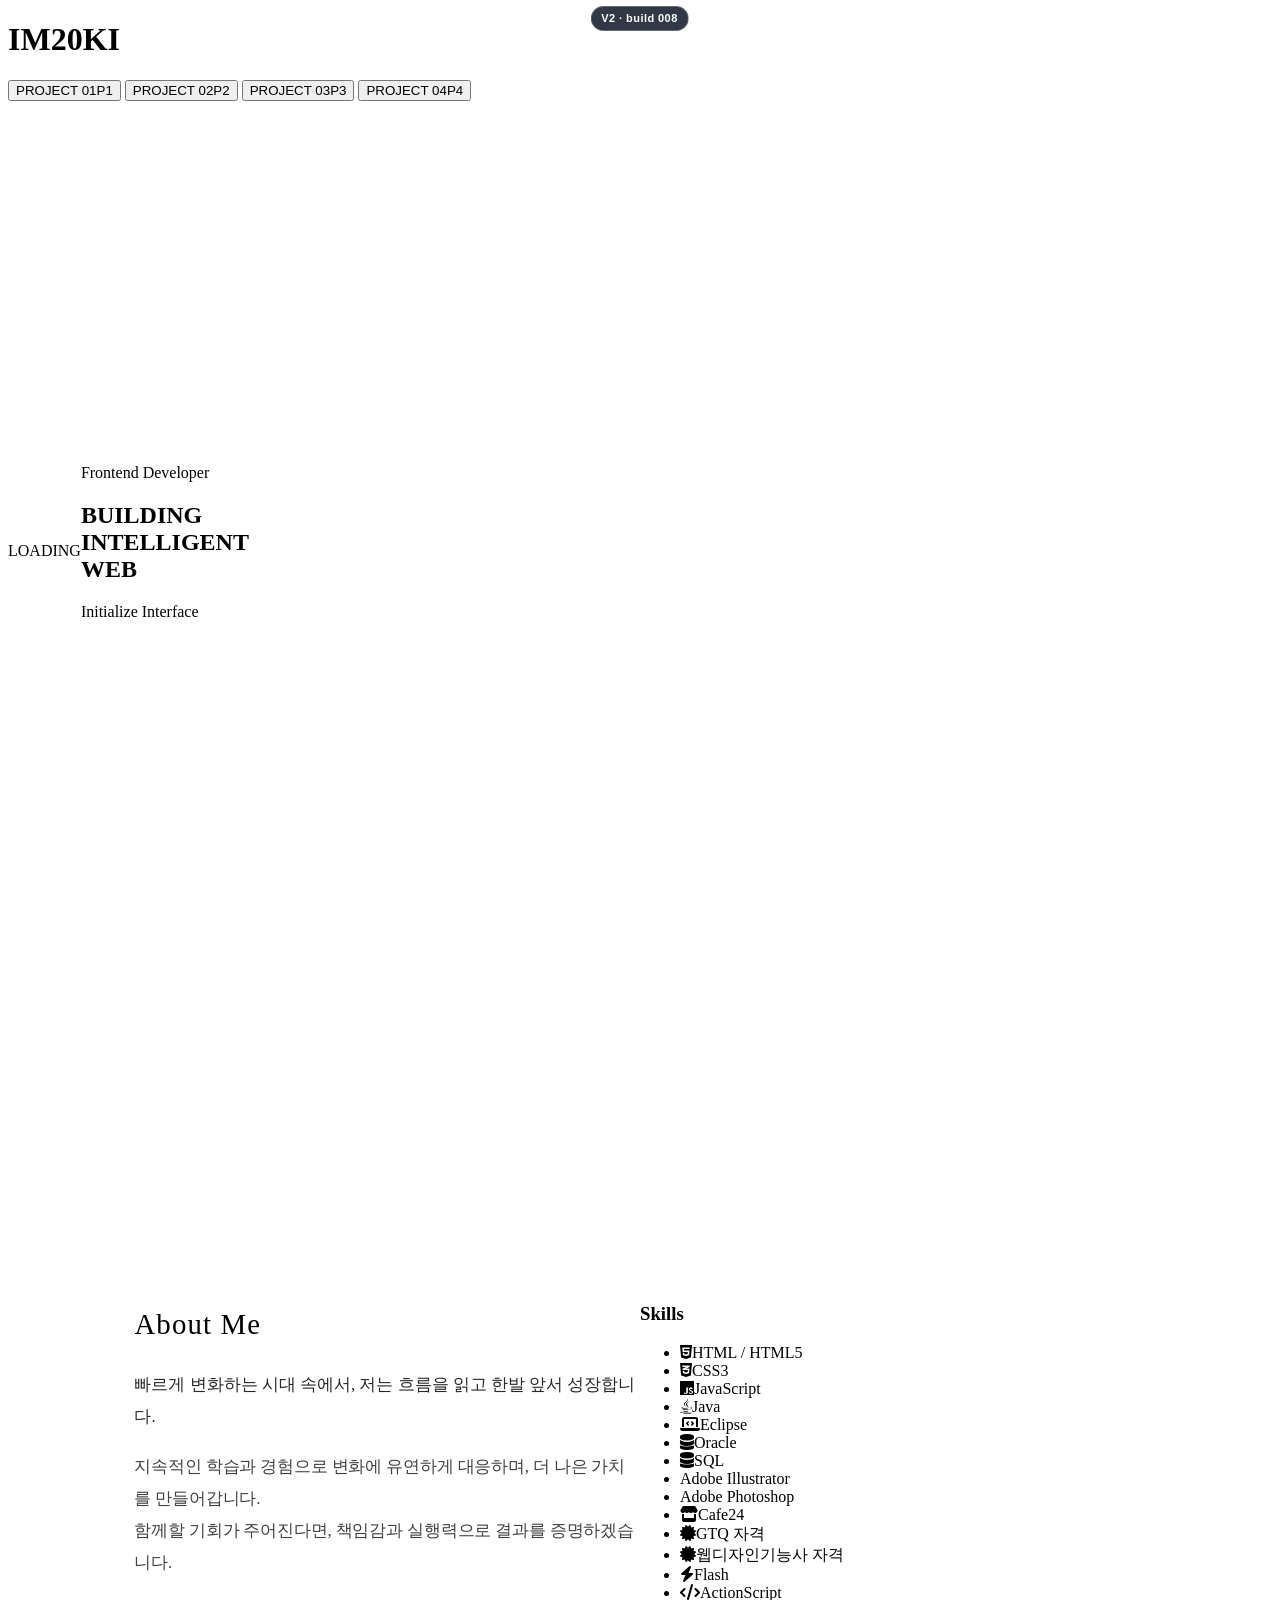
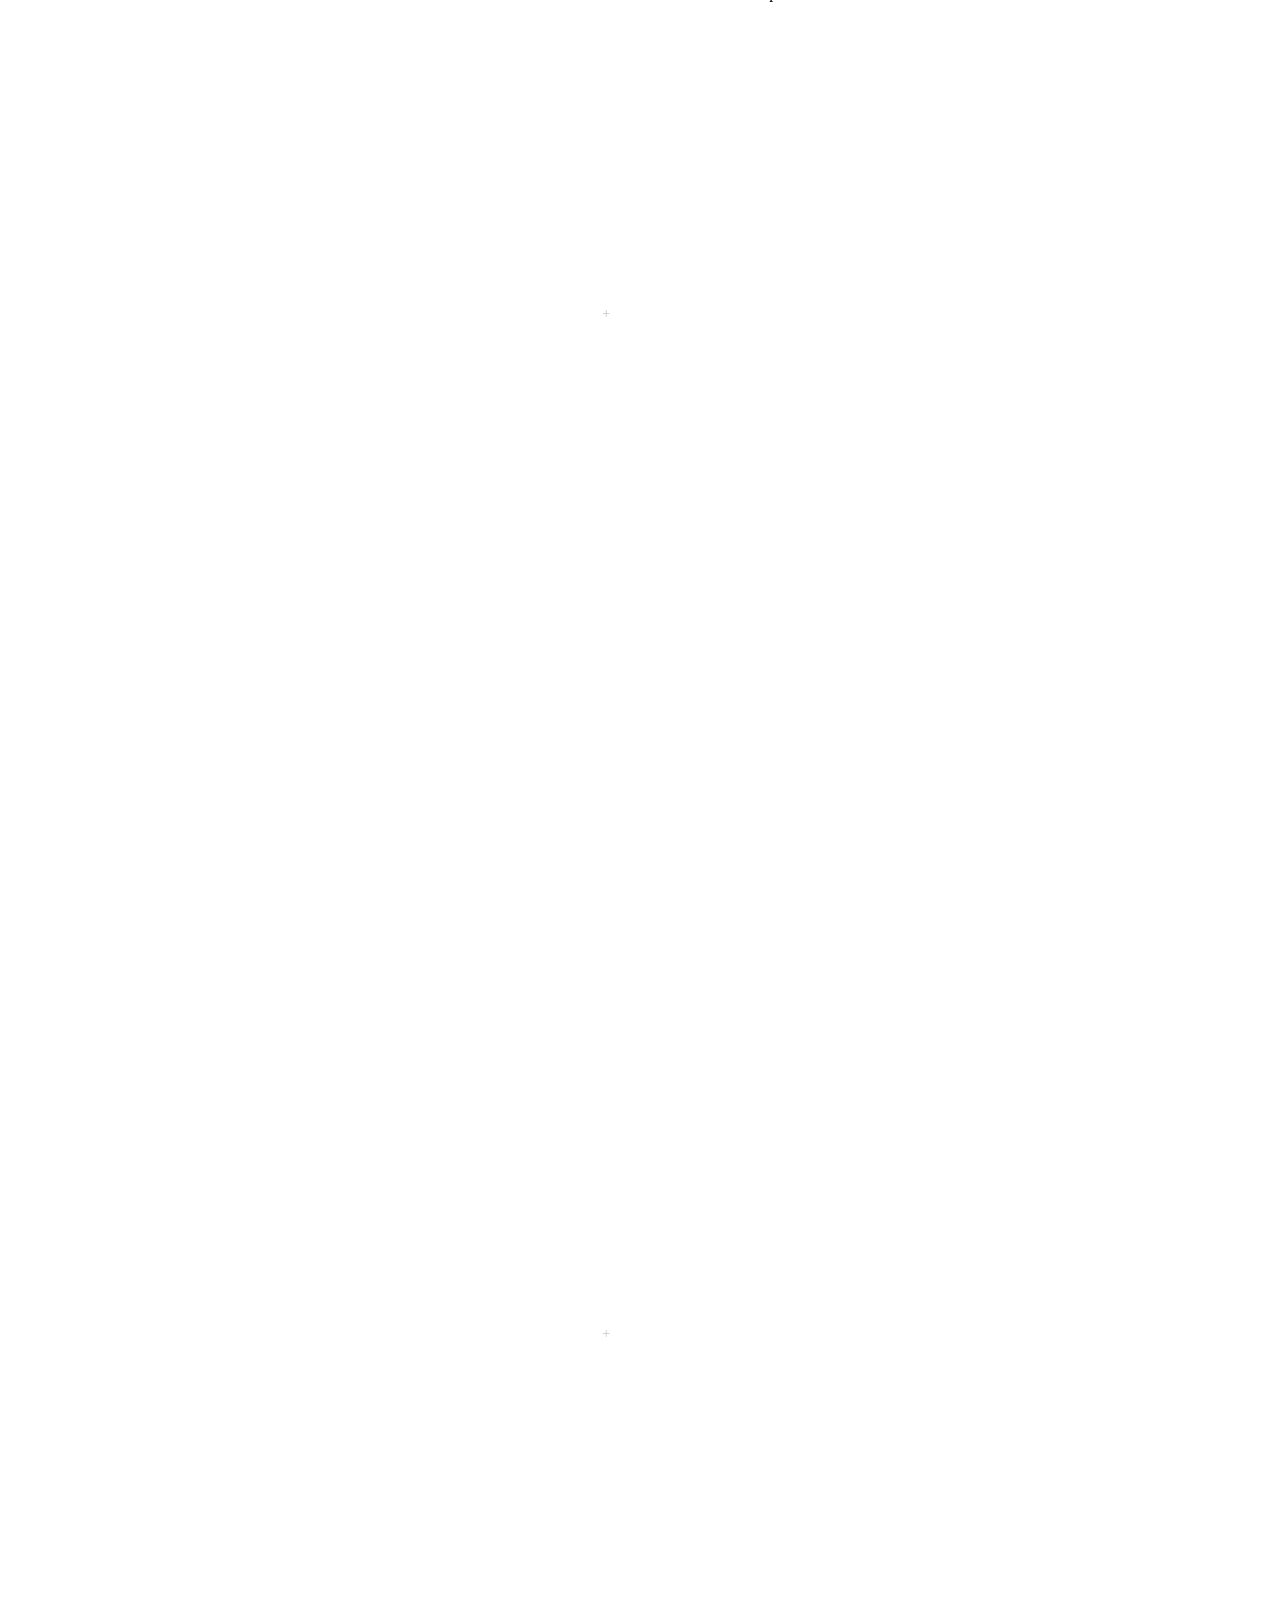
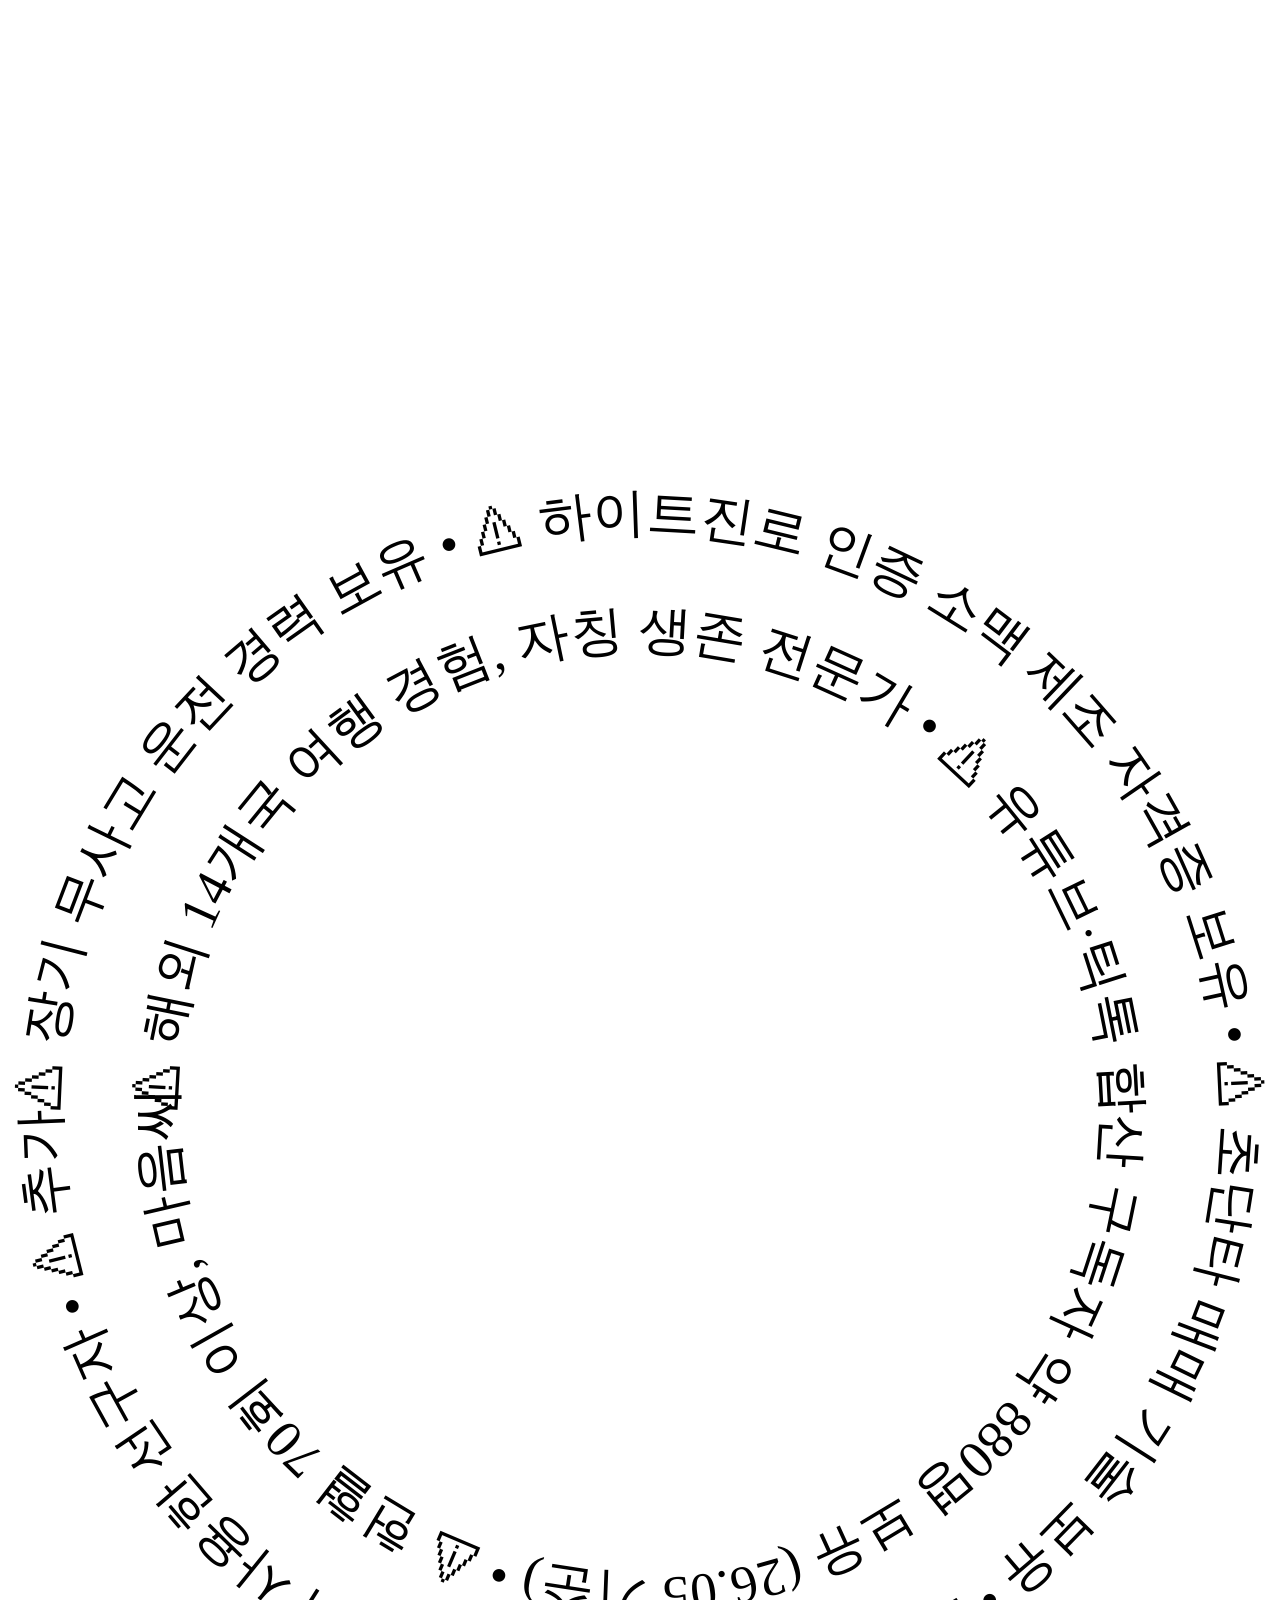
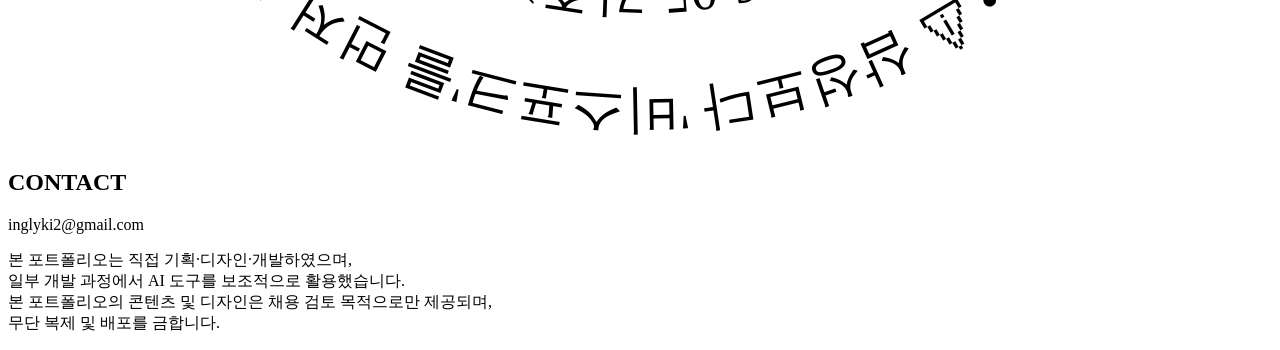
==== commit 0c06381c: "test(build 008): compare mobile Spline unload-on-exit with disabled and baseline" ====
--- a/scroll-test.html
+++ b/scroll-test.html
@@ -42,7 +42,7 @@
 <body>
 
   <!-- [임시 개발용 버전 표시] 작업 배포마다 숫자를 1씩 증가시킵니다. -->
-  <span class="dev-version-tag" aria-label="포트폴리오 V2 개발 버전">V2 · build 007</span>
+  <span class="dev-version-tag" aria-label="포트폴리오 V2 개발 버전">V2 · build 008</span>
 
 
   <header class="site-header">
@@ -526,13 +526,16 @@
       if (mode === "no-spline") {
         document.querySelector("#hero spline-viewer")?.remove();
         document.querySelector(".hero-loader")?.remove();
+      } else if (mode === "auto-unload") {
+        // Keep Spline interactive in the hero; unload it once offscreen on mobile.
+        document.querySelector("#hero spline-viewer")?.setAttribute("unloadable", "true");
       } else if (mode === "no-blur") {
         const style = document.createElement("style");
         style.textContent = "@media (max-width: 768px) { body.mobile-header-scrolled .site-header { -webkit-backdrop-filter: none !important; backdrop-filter: none !important; background: rgba(255,255,255,.94) !important; } }";
         document.head.appendChild(style);
       }
       const label = document.createElement("div");
-      label.textContent = mode === "no-spline" ? "TEST · 3D OFF" : mode === "no-blur" ? "TEST · BLUR OFF" : "TEST · BASELINE";
+      label.textContent = mode === "no-spline" ? "TEST · 3D OFF" : mode === "no-blur" ? "TEST · BLUR OFF" : mode === "auto-unload" ? "TEST · 3D AUTO UNLOAD" : "TEST · BASELINE";
       label.style.cssText = "position:fixed;bottom:12px;left:12px;z-index:9999;background:#111;color:#fff;padding:5px 9px;border-radius:5px;font:600 11px/1.4 Arial,sans-serif;pointer-events:none;";
       document.body.appendChild(label);
     })();
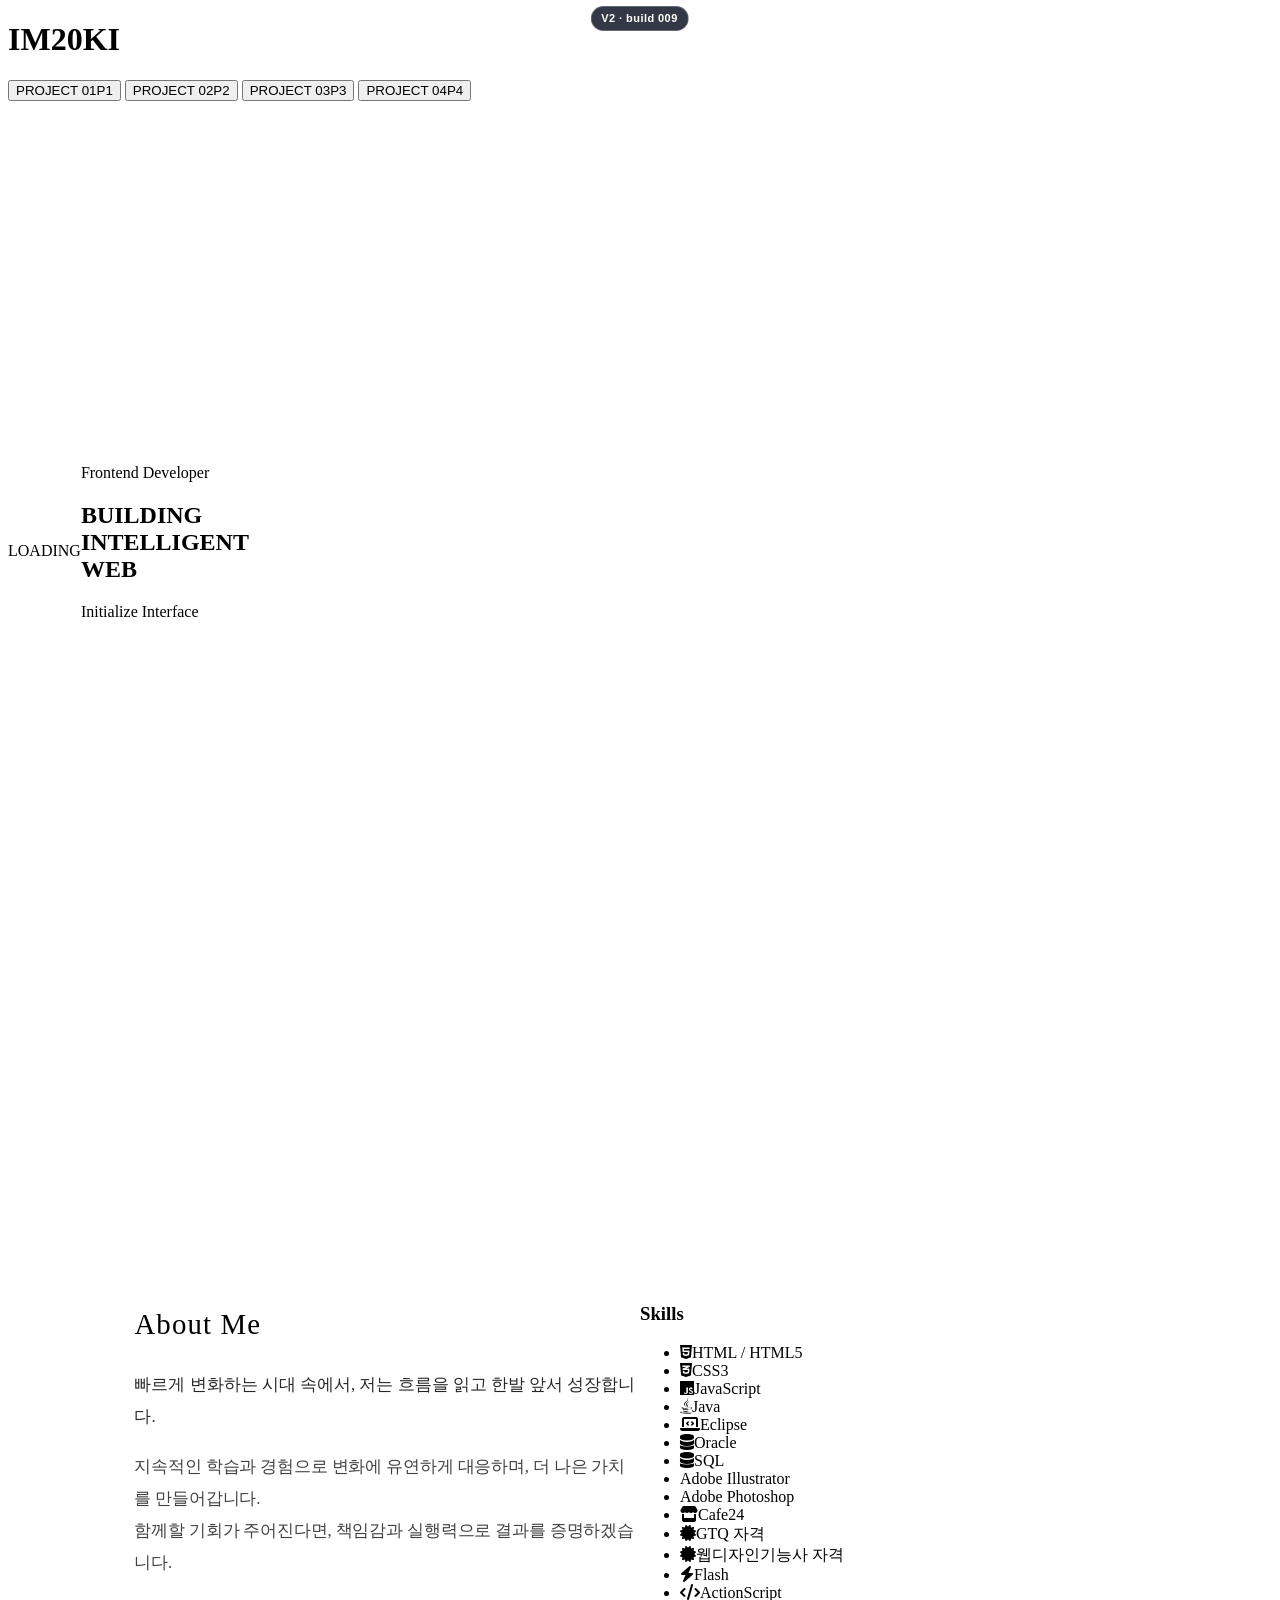
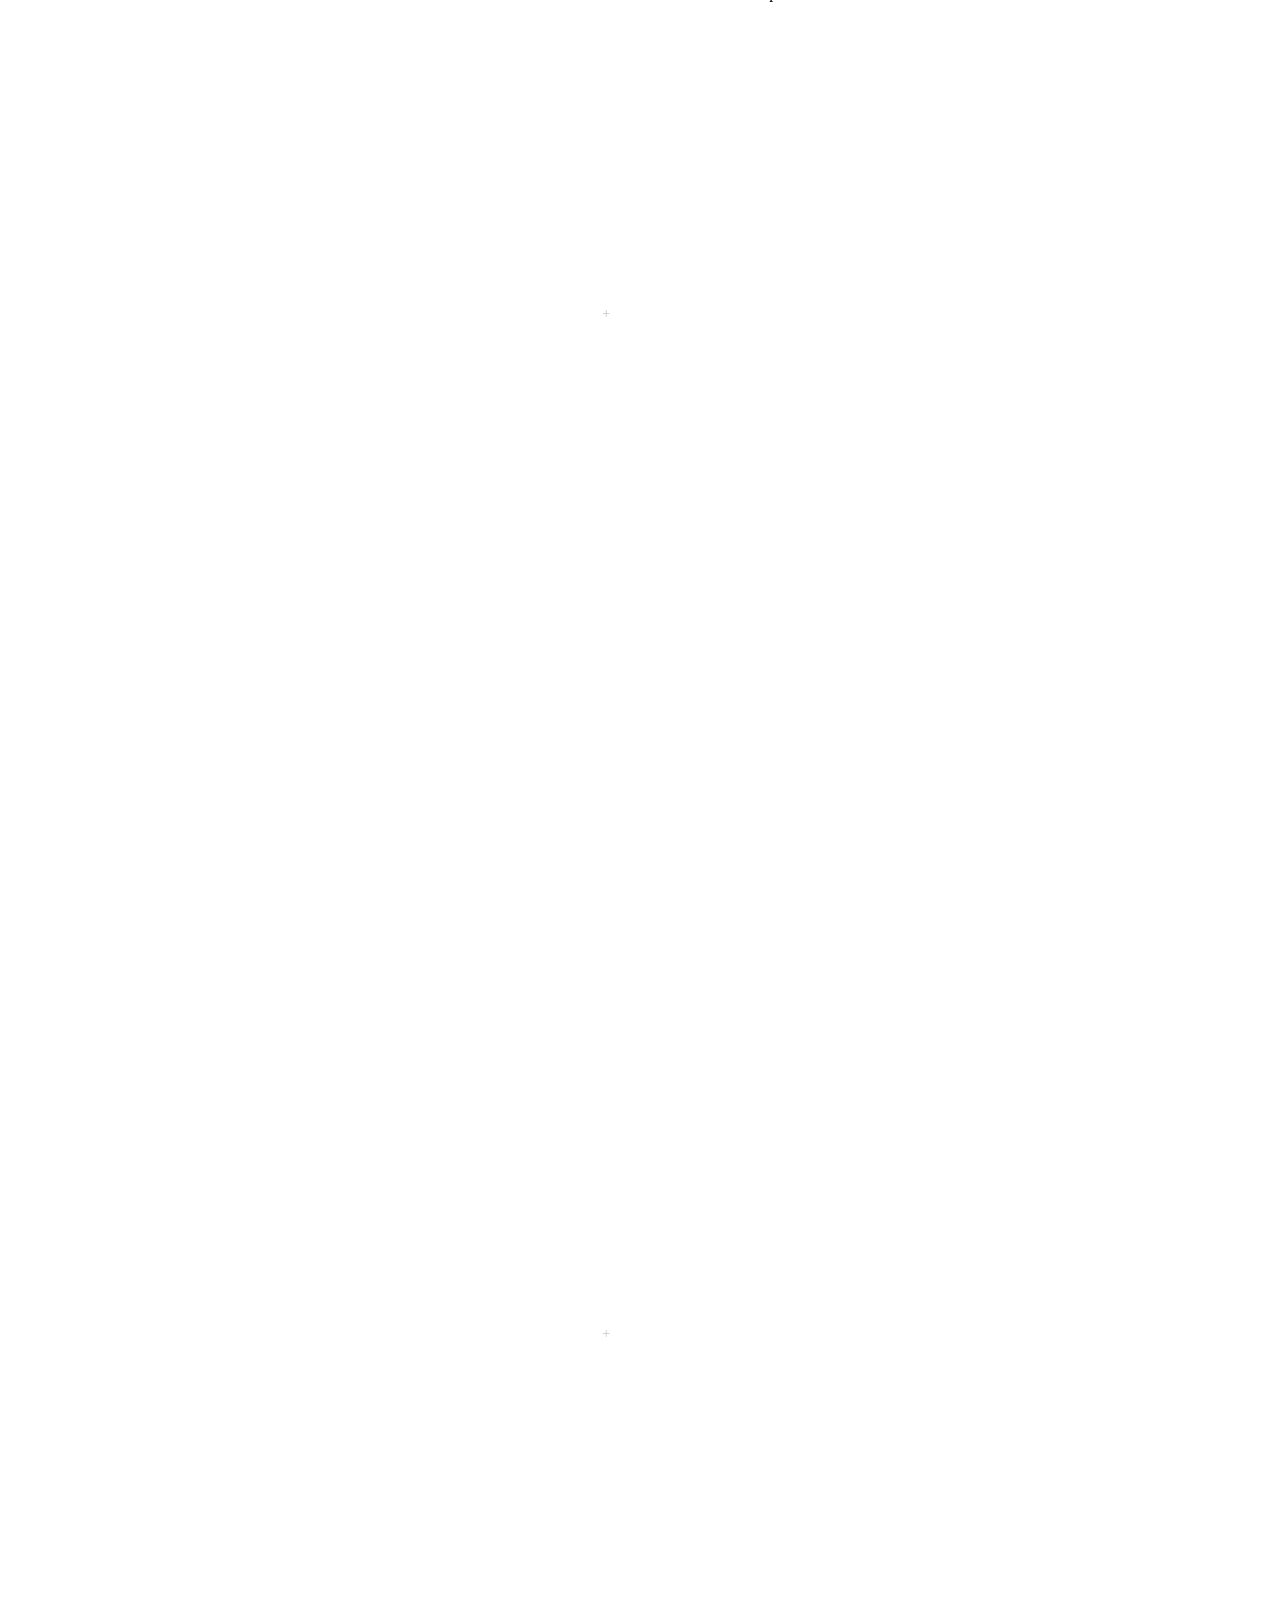
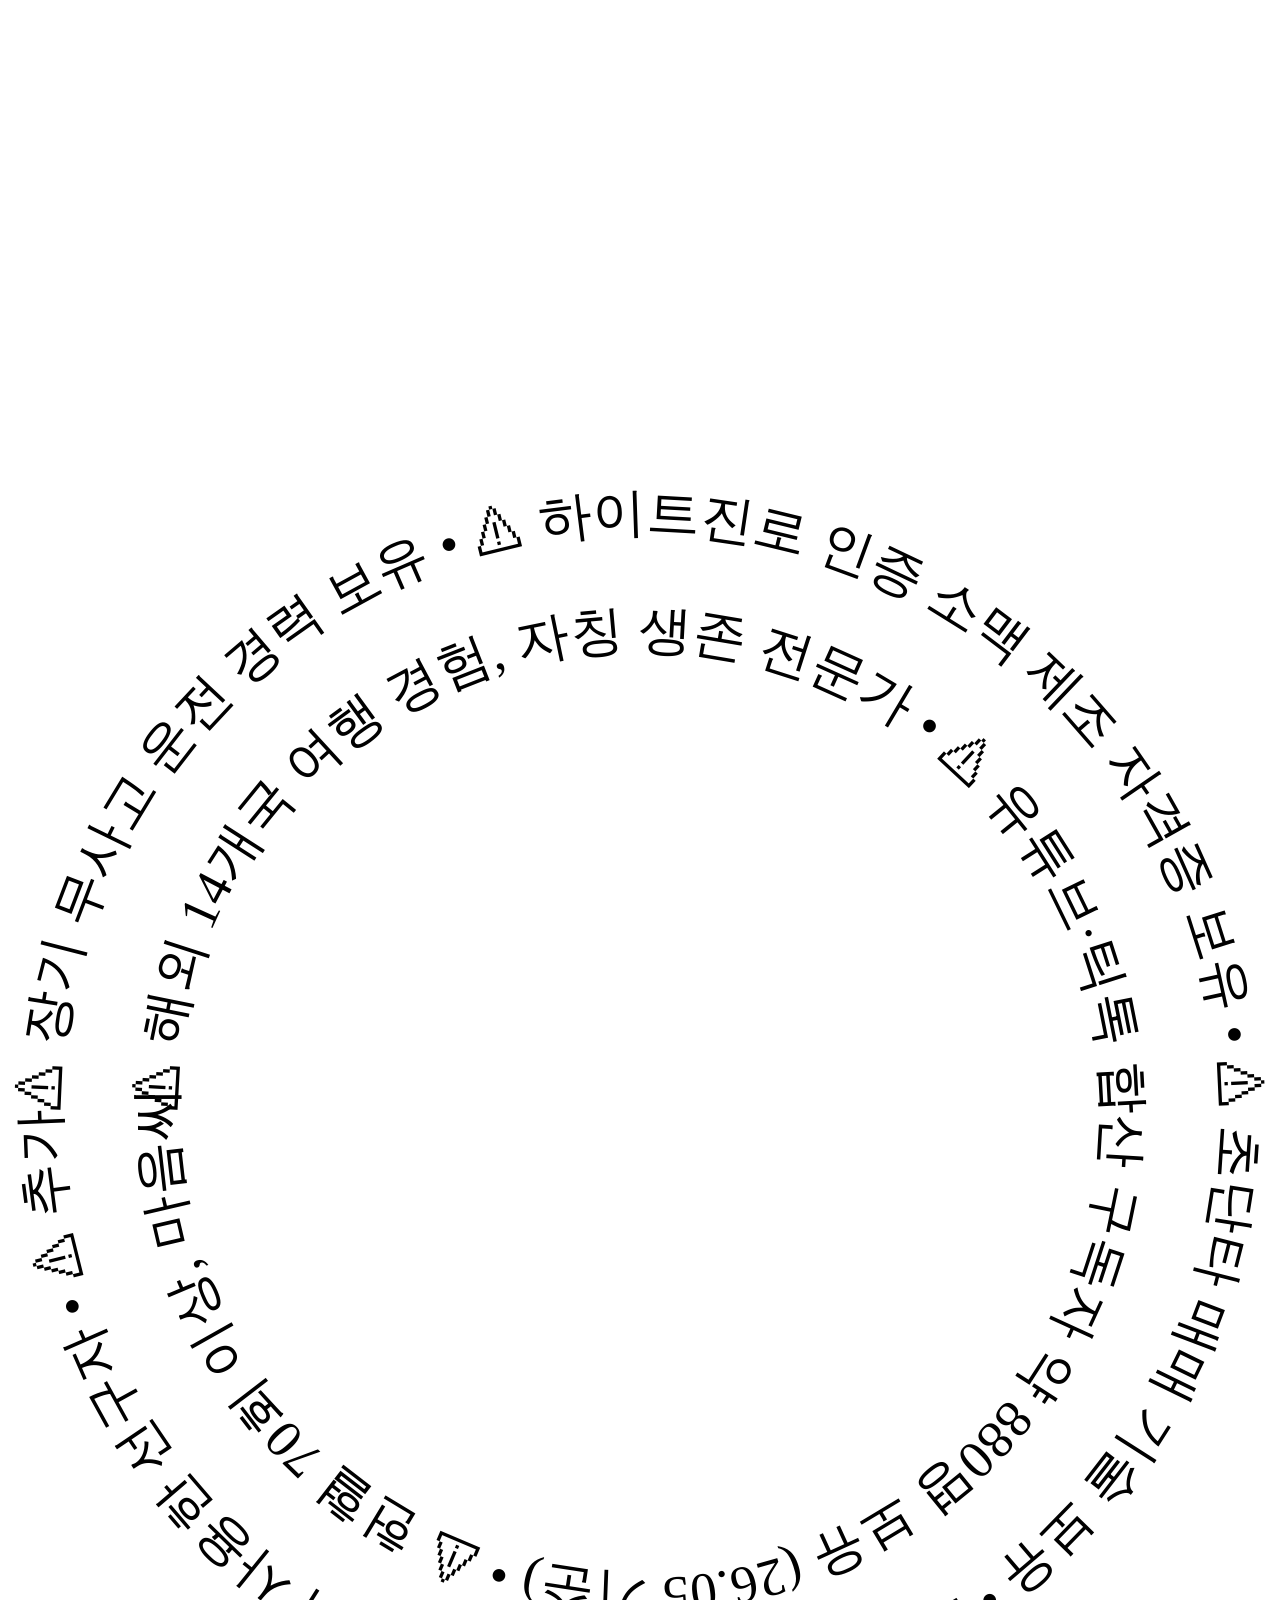
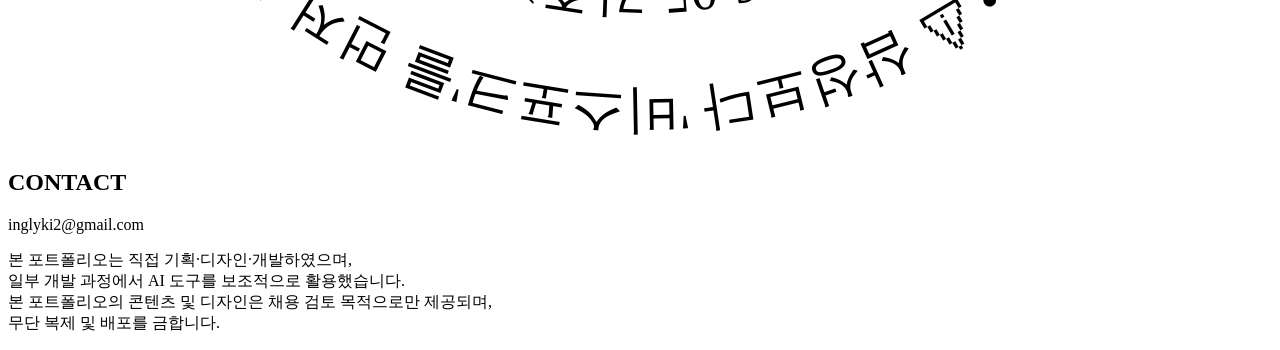
==== commit b18945c6: "test(build 009): add isolated mobile Spline runtime pause-resume comparison" ====
--- a/scroll-test.html
+++ b/scroll-test.html
@@ -42,7 +42,7 @@
 <body>
 
   <!-- [임시 개발용 버전 표시] 작업 배포마다 숫자를 1씩 증가시킵니다. -->
-  <span class="dev-version-tag" aria-label="포트폴리오 V2 개발 버전">V2 · build 008</span>
+  <span class="dev-version-tag" aria-label="포트폴리오 V2 개발 버전">V2 · build 009</span>
 
 
   <header class="site-header">
@@ -526,6 +526,15 @@
       if (mode === "no-spline") {
         document.querySelector("#hero spline-viewer")?.remove();
         document.querySelector(".hero-loader")?.remove();
+      } else if (mode === "pause-resume") {
+        // A/B test only: replace viewer with a runtime canvas for pause/resume control.
+        const viewer = document.querySelector("#hero spline-viewer");
+        if (viewer) {
+          const canvas = document.createElement("canvas");
+          canvas.id = "spline-runtime-test";
+          canvas.style.cssText = "display:block;width:100%;height:100%;touch-action:pan-y;";
+          viewer.replaceWith(canvas);
+        }
       } else if (mode === "auto-unload") {
         // Keep Spline interactive in the hero; unload it once offscreen on mobile.
         document.querySelector("#hero spline-viewer")?.setAttribute("unloadable", "true");
@@ -535,10 +544,55 @@
         document.head.appendChild(style);
       }
       const label = document.createElement("div");
-      label.textContent = mode === "no-spline" ? "TEST · 3D OFF" : mode === "no-blur" ? "TEST · BLUR OFF" : mode === "auto-unload" ? "TEST · 3D AUTO UNLOAD" : "TEST · BASELINE";
+      label.textContent = mode === "no-spline" ? "TEST · 3D OFF" : mode === "no-blur" ? "TEST · BLUR OFF" : mode === "auto-unload" ? "TEST · 3D AUTO UNLOAD" : mode === "pause-resume" ? "TEST · 3D PAUSE / RESUME" : "TEST · BASELINE";
       label.style.cssText = "position:fixed;bottom:12px;left:12px;z-index:9999;background:#111;color:#fff;padding:5px 9px;border-radius:5px;font:600 11px/1.4 Arial,sans-serif;pointer-events:none;";
       document.body.appendChild(label);
     })();
+  </script>
+
+  <!-- [진단 C] Spline Runtime rendering pause/resume: mobile test page only; production is unchanged. -->
+  <script type="module">
+    if (window.matchMedia("(max-width: 768px)").matches &&
+        new URLSearchParams(window.location.search).get("mode") === "pause-resume") {
+      const canvas = document.getElementById("spline-runtime-test");
+      const hero = document.getElementById("hero");
+      const loader = document.querySelector("#hero .hero-loader");
+      const label = document.createElement("div");
+      label.style.cssText = "position:fixed;bottom:39px;left:12px;z-index:9999;background:#111;color:#fff;padding:5px 9px;border-radius:5px;font:500 11px/1.4 Arial,sans-serif;pointer-events:none;";
+      label.textContent = "3D runtime: loading";
+      document.body.appendChild(label);
+      if (canvas && hero) {
+        try {
+          // Runtime officially supports stop/play without unloading the scene.
+          const { Application } = await import("https://unpkg.com/@splinetool/runtime@1.12.96/build/runtime.js");
+          const app = new Application(canvas);
+          await app.load("https://prod.spline.design/EekrAXUFLZrNigg0/scene.splinecode");
+          loader?.classList.add("hidden");
+          let paused = false;
+          const visibility = new IntersectionObserver(([entry]) => {
+            const shouldPause = !entry.isIntersecting;
+            if (shouldPause === paused) return;
+            paused = shouldPause;
+            if (paused) app.stop();
+            else app.play();
+            label.textContent = paused ? "3D runtime: paused offscreen" : "3D runtime: playing";
+          }, {threshold: 0.01});
+          visibility.observe(hero);
+          // If the user navigated away before the scene finished loading, halt immediately.
+          if (hero.getBoundingClientRect().bottom <= 0) {
+            app.stop();
+            paused = true;
+            label.textContent = "3D runtime: paused offscreen";
+          } else {
+            label.textContent = "3D runtime: playing";
+          }
+        } catch (err) {
+          label.textContent = "3D runtime: load failed";
+          loader?.classList.add("hidden");
+          console.error("3D pause/resume diagnostic failed:", err);
+        }
+      }
+    }
   </script>
 
     <script type="module" src="https://unpkg.com/@splinetool/viewer@1.12.41/build/spline-viewer.js"></script>
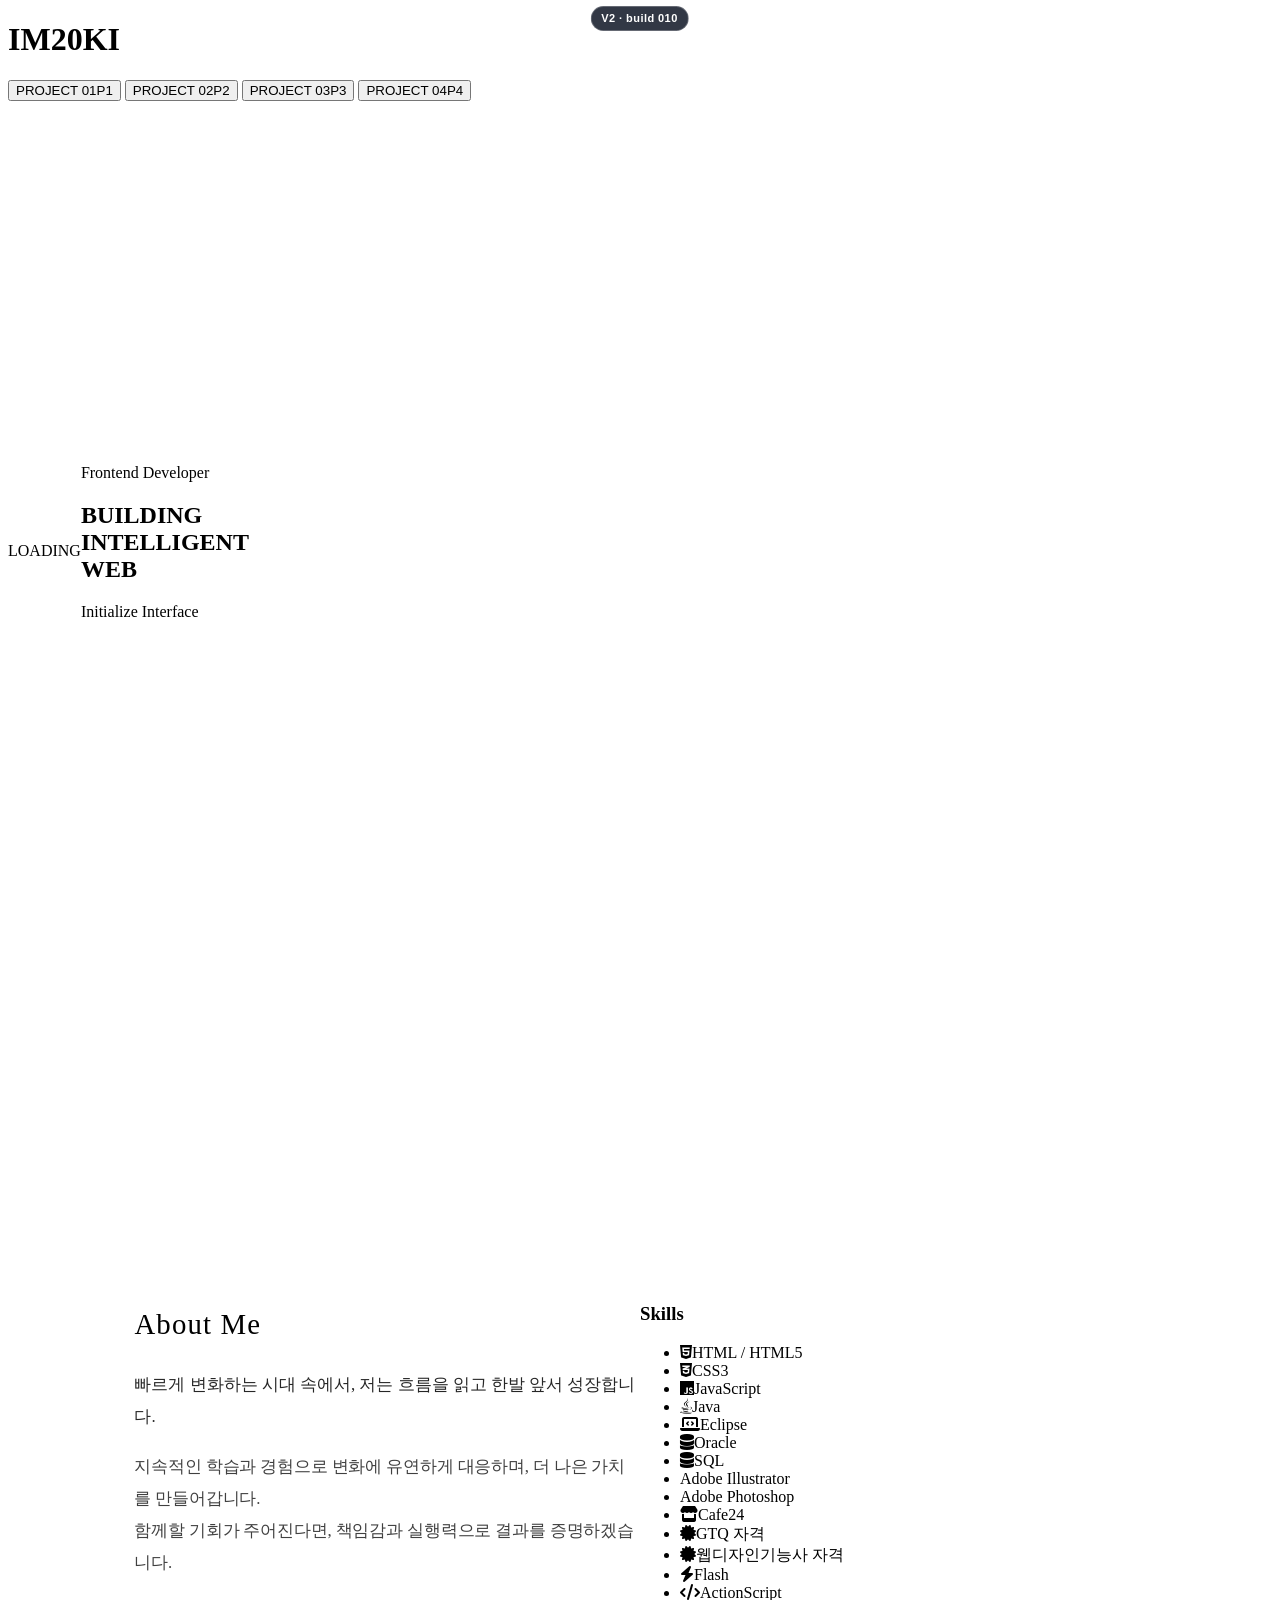
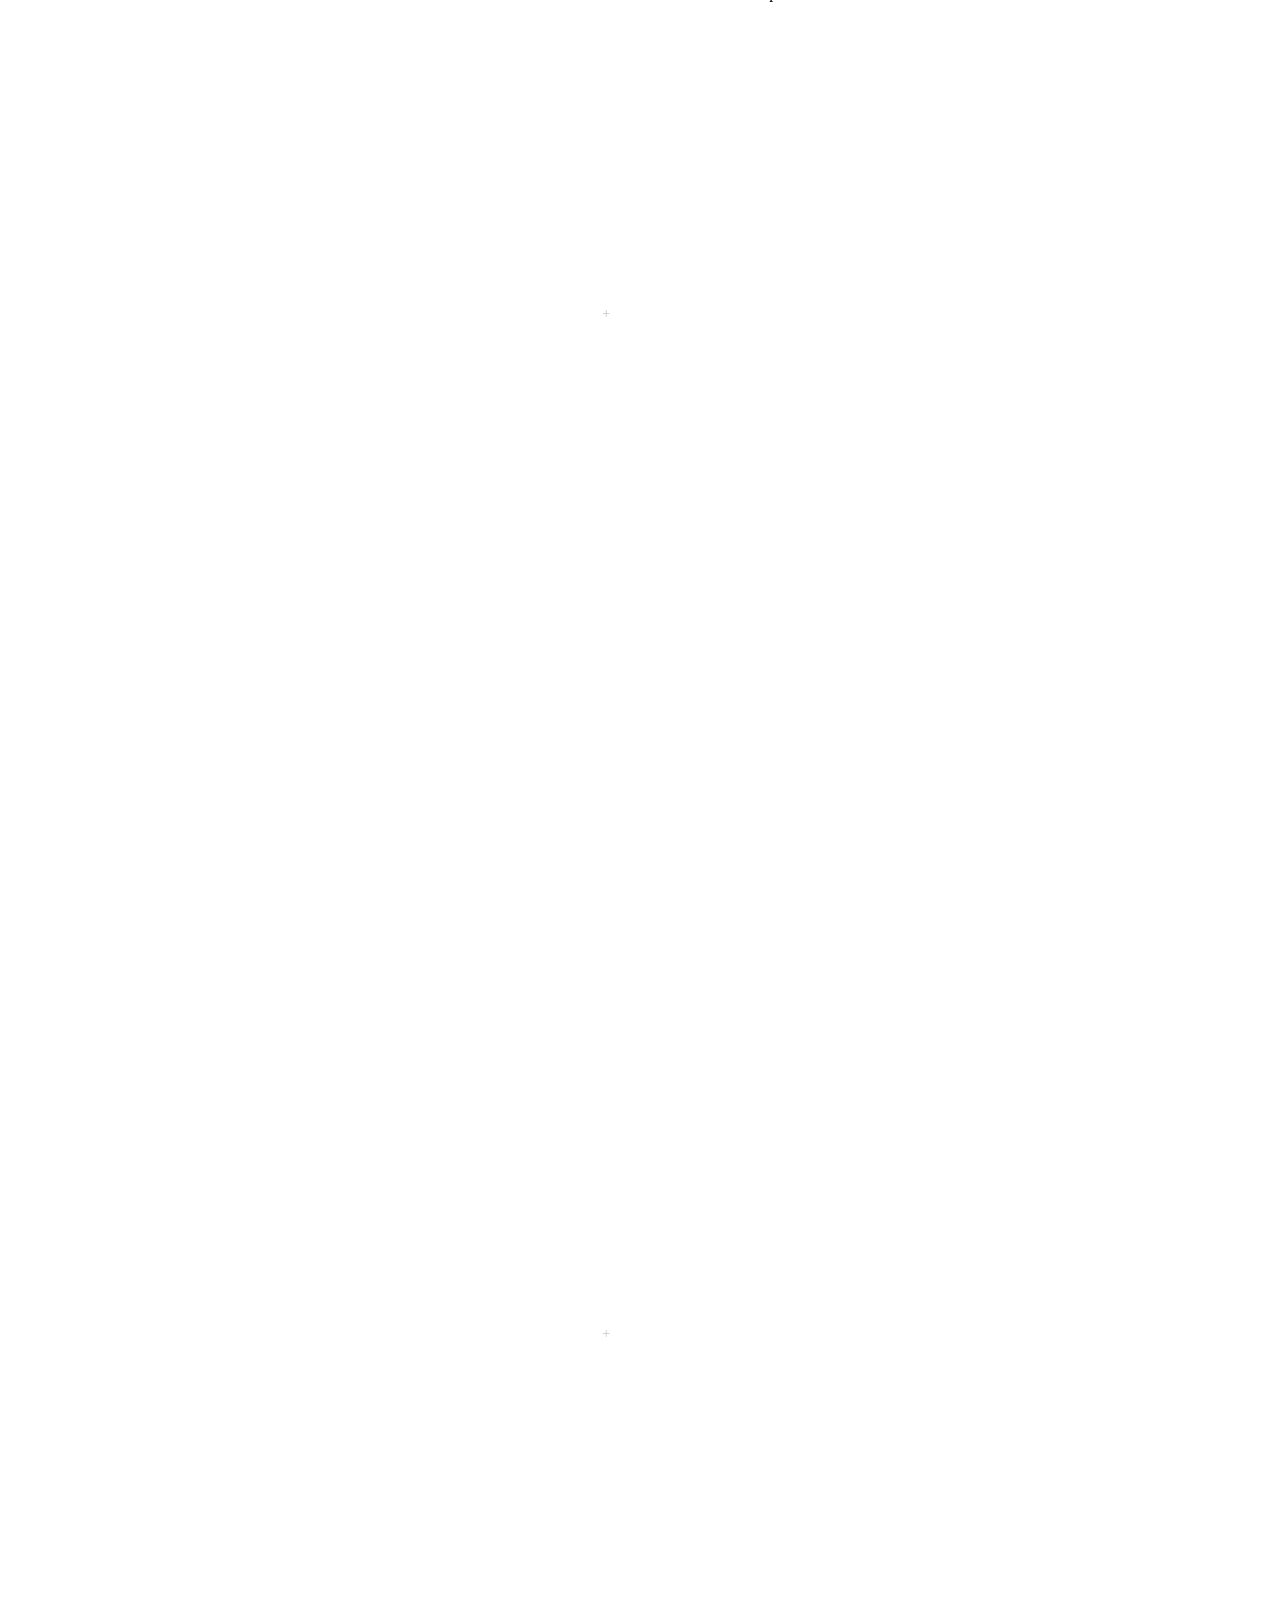
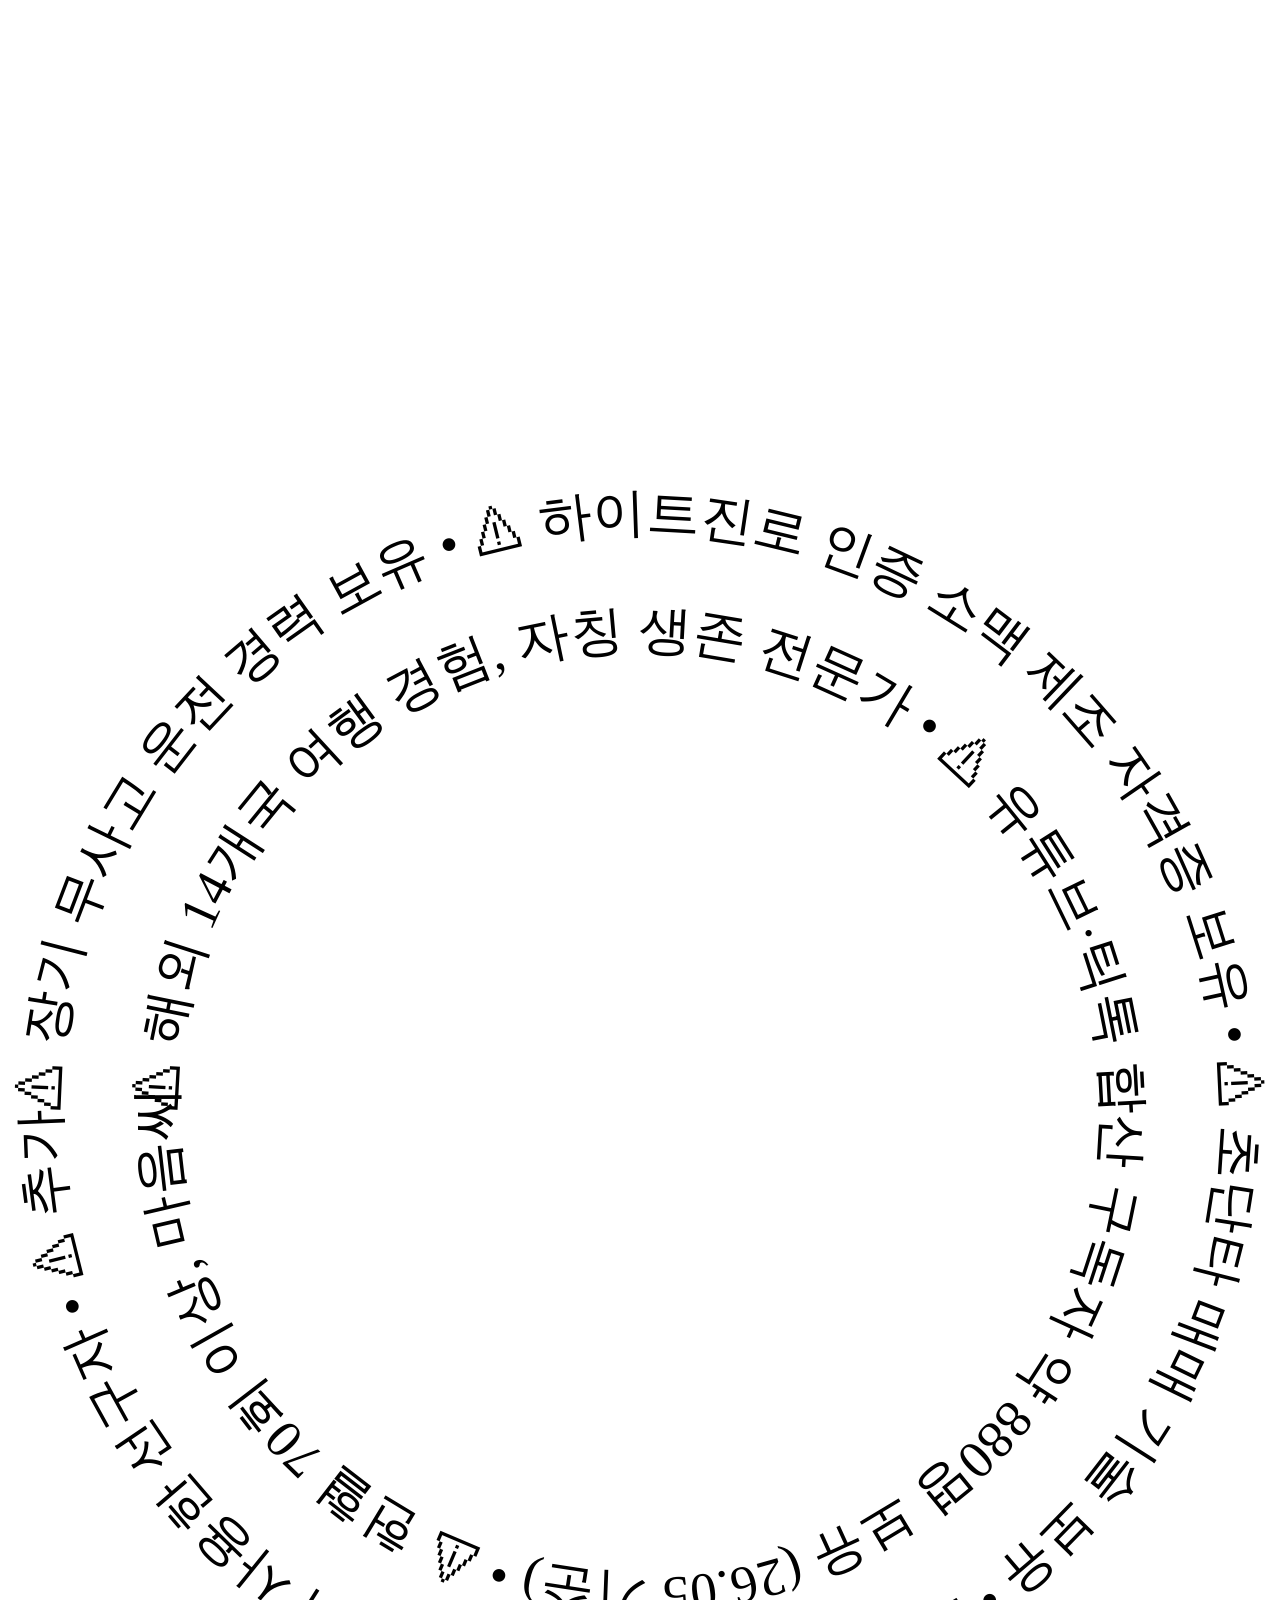
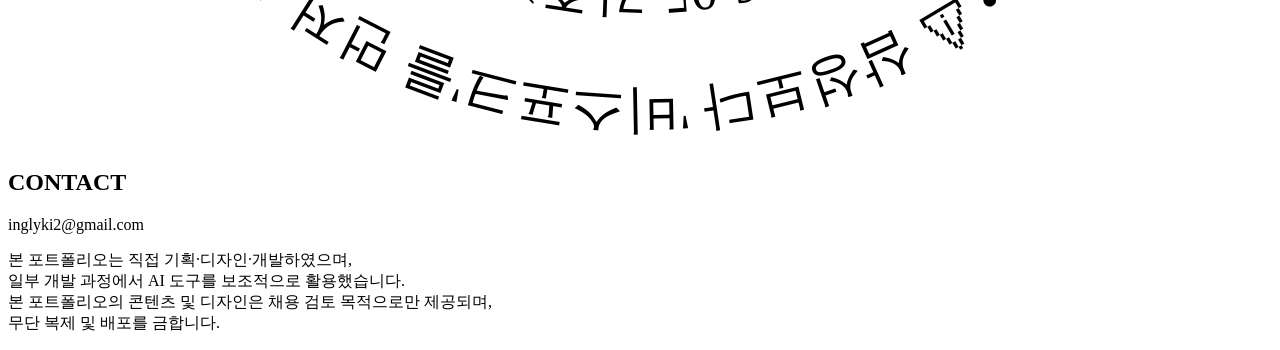
==== commit 54e94cd3: "test(build 010): compare mobile Spline manual offscreen render to stop/play without unloading" ====
--- a/scroll-test.html
+++ b/scroll-test.html
@@ -42,7 +42,7 @@
 <body>
 
   <!-- [임시 개발용 버전 표시] 작업 배포마다 숫자를 1씩 증가시킵니다. -->
-  <span class="dev-version-tag" aria-label="포트폴리오 V2 개발 버전">V2 · build 009</span>
+  <span class="dev-version-tag" aria-label="포트폴리오 V2 개발 버전">V2 · build 010</span>
 
 
   <header class="site-header">
@@ -526,7 +526,7 @@
       if (mode === "no-spline") {
         document.querySelector("#hero spline-viewer")?.remove();
         document.querySelector(".hero-loader")?.remove();
-      } else if (mode === "pause-resume") {
+      } else if (mode === "pause-resume" || mode === "manual-render") {
         // A/B test only: replace viewer with a runtime canvas for pause/resume control.
         const viewer = document.querySelector("#hero spline-viewer");
         if (viewer) {
@@ -544,7 +544,7 @@
         document.head.appendChild(style);
       }
       const label = document.createElement("div");
-      label.textContent = mode === "no-spline" ? "TEST · 3D OFF" : mode === "no-blur" ? "TEST · BLUR OFF" : mode === "auto-unload" ? "TEST · 3D AUTO UNLOAD" : mode === "pause-resume" ? "TEST · 3D PAUSE / RESUME" : "TEST · BASELINE";
+      label.textContent = mode === "no-spline" ? "TEST · 3D OFF" : mode === "no-blur" ? "TEST · BLUR OFF" : mode === "auto-unload" ? "TEST · 3D AUTO UNLOAD" : mode === "pause-resume" ? "TEST · 3D PAUSE / RESUME" : mode === "manual-render" ? "TEST · 3D MANUAL RENDER" : "TEST · BASELINE";
       label.style.cssText = "position:fixed;bottom:12px;left:12px;z-index:9999;background:#111;color:#fff;padding:5px 9px;border-radius:5px;font:600 11px/1.4 Arial,sans-serif;pointer-events:none;";
       document.body.appendChild(label);
     })();
@@ -553,7 +553,8 @@
   <!-- [진단 C] Spline Runtime rendering pause/resume: mobile test page only; production is unchanged. -->
   <script type="module">
     if (window.matchMedia("(max-width: 768px)").matches &&
-        new URLSearchParams(window.location.search).get("mode") === "pause-resume") {
+        ["pause-resume", "manual-render"].includes(new URLSearchParams(window.location.search).get("mode"))) {
+      const manualRender = new URLSearchParams(window.location.search).get("mode") === "manual-render";
       const canvas = document.getElementById("spline-runtime-test");
       const hero = document.getElementById("hero");
       const loader = document.querySelector("#hero .hero-loader");
@@ -565,26 +566,33 @@
         try {
           // Runtime officially supports stop/play without unloading the scene.
           const { Application } = await import("https://unpkg.com/@splinetool/runtime@1.12.96/build/runtime.js");
-          const app = new Application(canvas);
+          const app = new Application(canvas, { renderMode: "auto" });
           await app.load("https://prod.spline.design/EekrAXUFLZrNigg0/scene.splinecode");
           loader?.classList.add("hidden");
           let paused = false;
-          const visibility = new IntersectionObserver(([entry]) => {
-            const shouldPause = !entry.isIntersecting;
+          const setPaused = (shouldPause) => {
             if (shouldPause === paused) return;
             paused = shouldPause;
-            if (paused) app.stop();
-            else app.play();
-            label.textContent = paused ? "3D runtime: paused offscreen" : "3D runtime: playing";
+            if (manualRender) {
+              // Do not call stop/play; keep the scene state and its animation clock.
+              // Suppress offscreen rendering while allowing the scene to stay loaded.
+              app.renderMode = paused ? "manual" : "auto";
+              if (!paused) app.requestRender();
+              label.textContent = paused ? "3D render: manual (offscreen)" : "3D render: auto (onscreen)";
+            } else {
+              if (paused) app.stop();
+              else app.play();
+              label.textContent = paused ? "3D runtime: paused offscreen" : "3D runtime: playing";
+            }
+          };
+          const visibility = new IntersectionObserver(([entry]) => {
+            setPaused(!entry.isIntersecting);
           }, {threshold: 0.01});
           visibility.observe(hero);
-          // If the user navigated away before the scene finished loading, halt immediately.
-          if (hero.getBoundingClientRect().bottom <= 0) {
-            app.stop();
-            paused = true;
-            label.textContent = "3D runtime: paused offscreen";
-          } else {
-            label.textContent = "3D runtime: playing";
+          // Handle users who scroll down before the asset finishes loading.
+          setPaused(hero.getBoundingClientRect().bottom <= 0);
+          if (!paused) {
+            label.textContent = manualRender ? "3D render: auto (onscreen)" : "3D runtime: playing";
           }
         } catch (err) {
           label.textContent = "3D runtime: load failed";
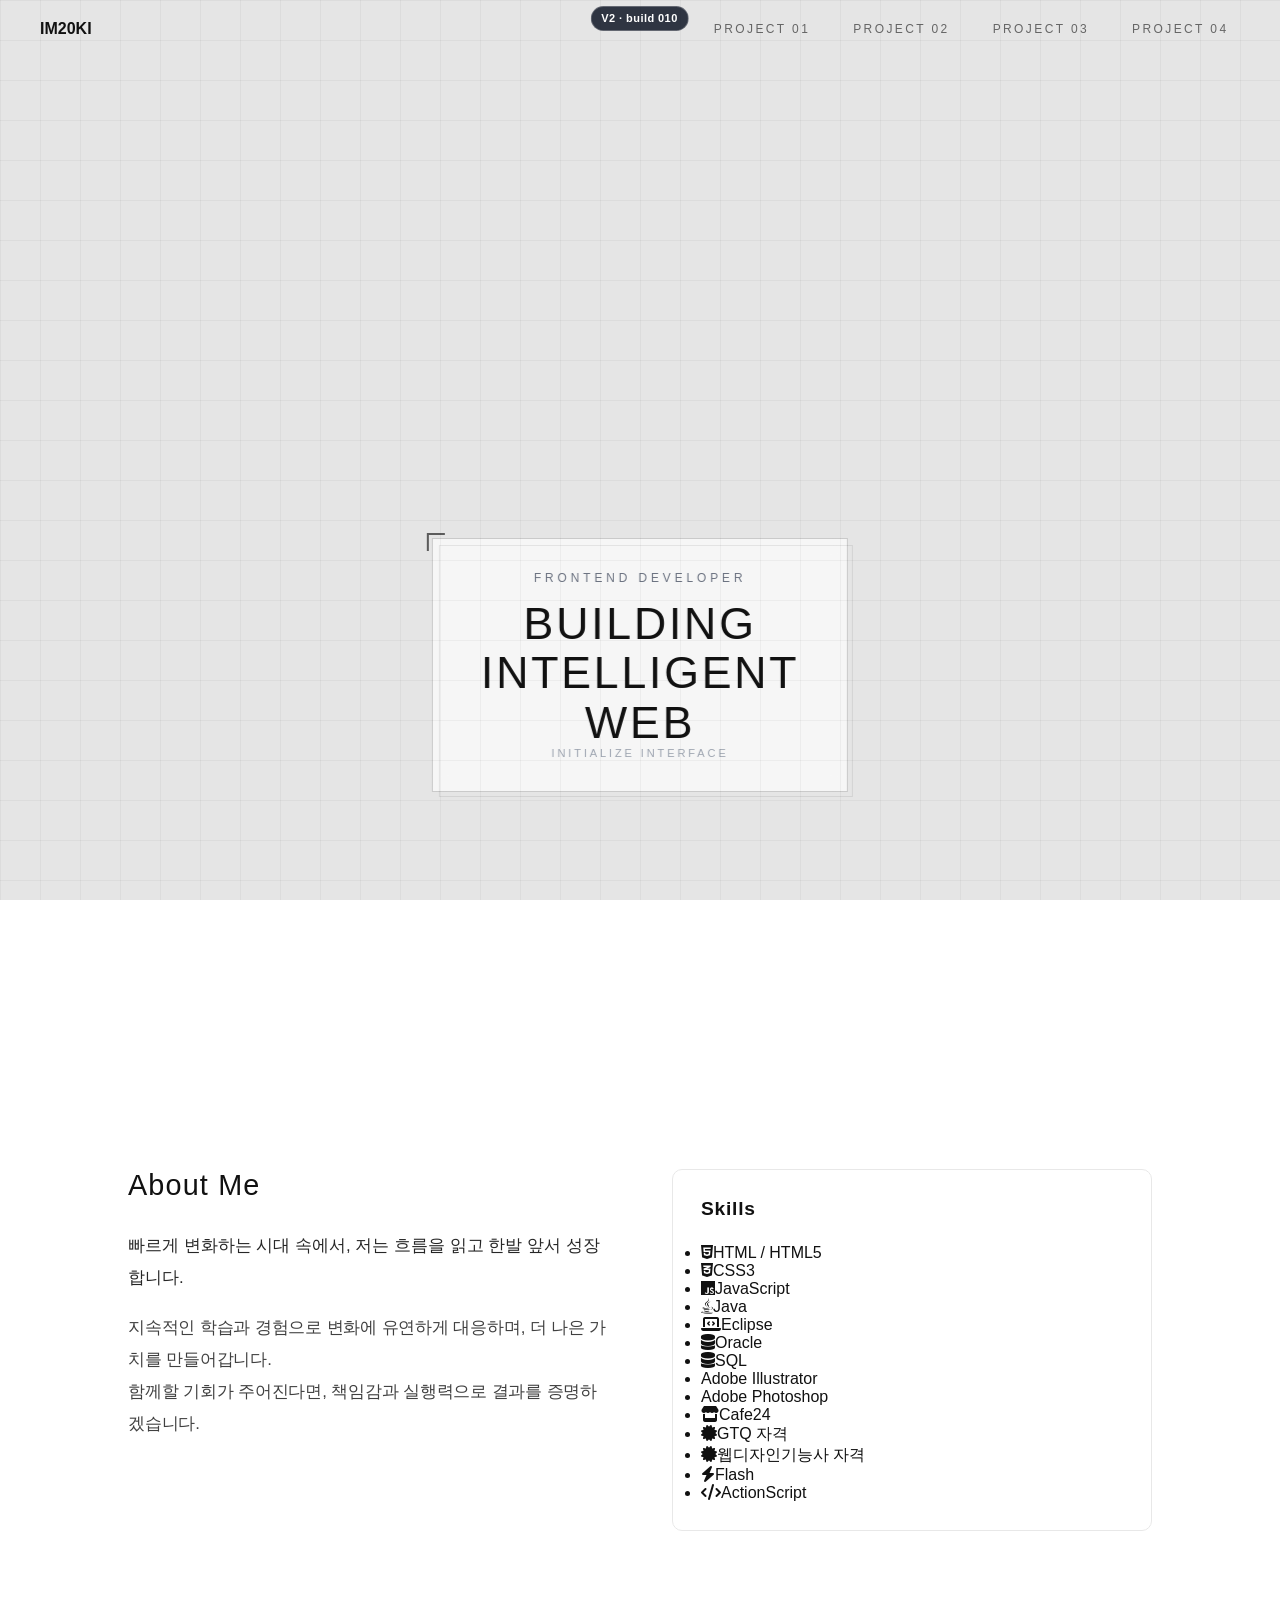
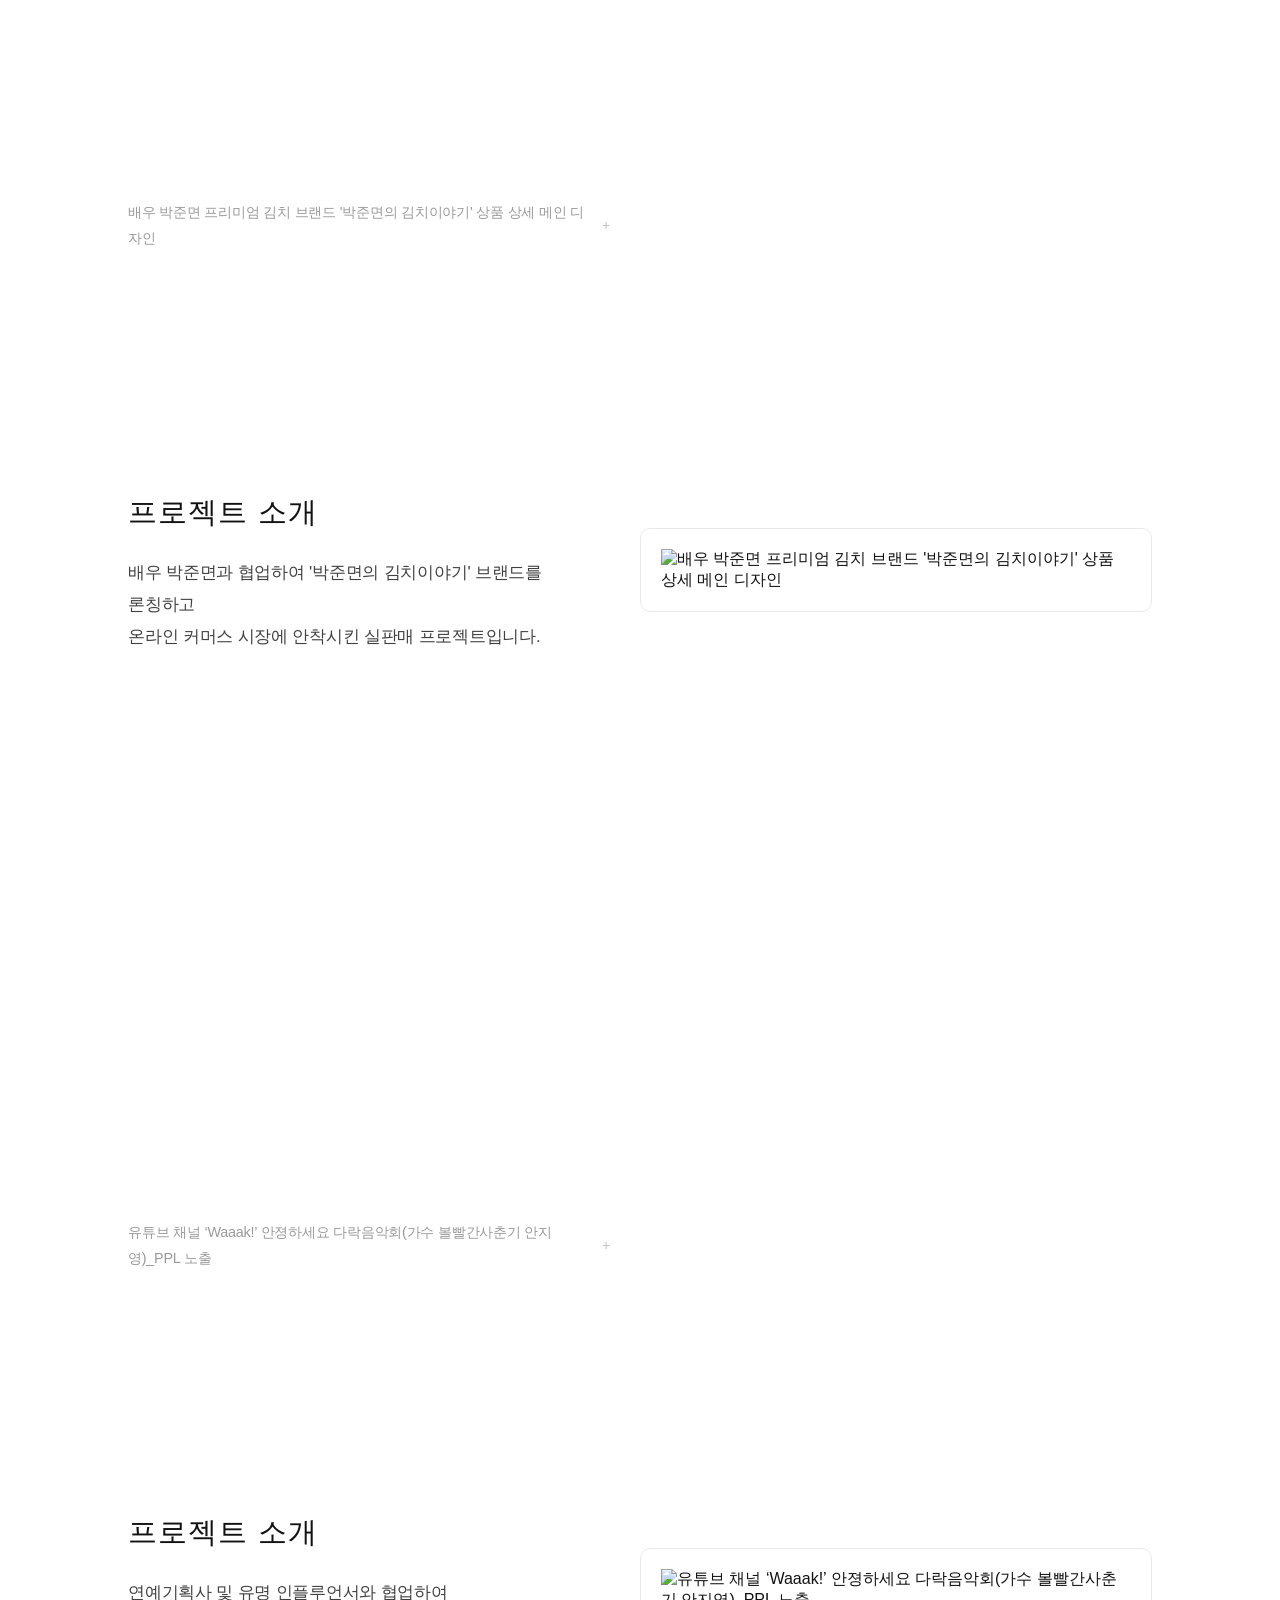
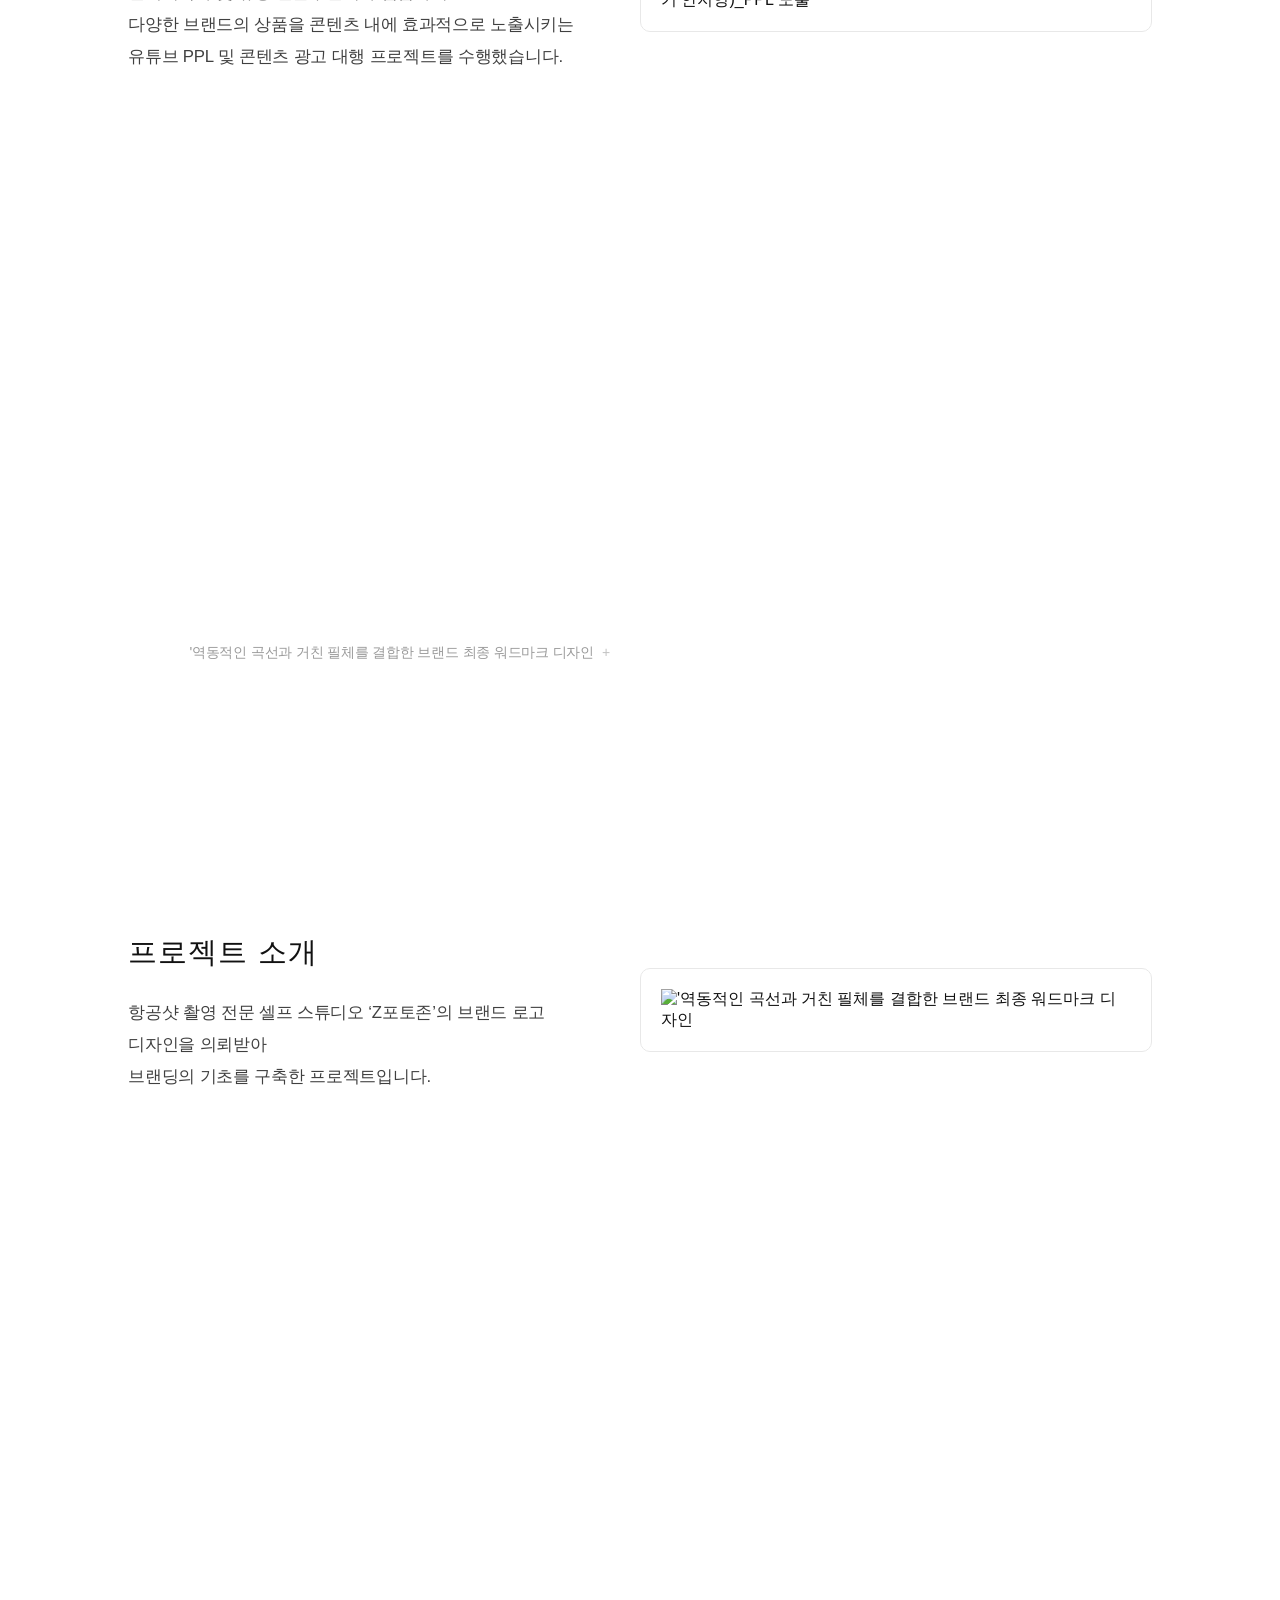
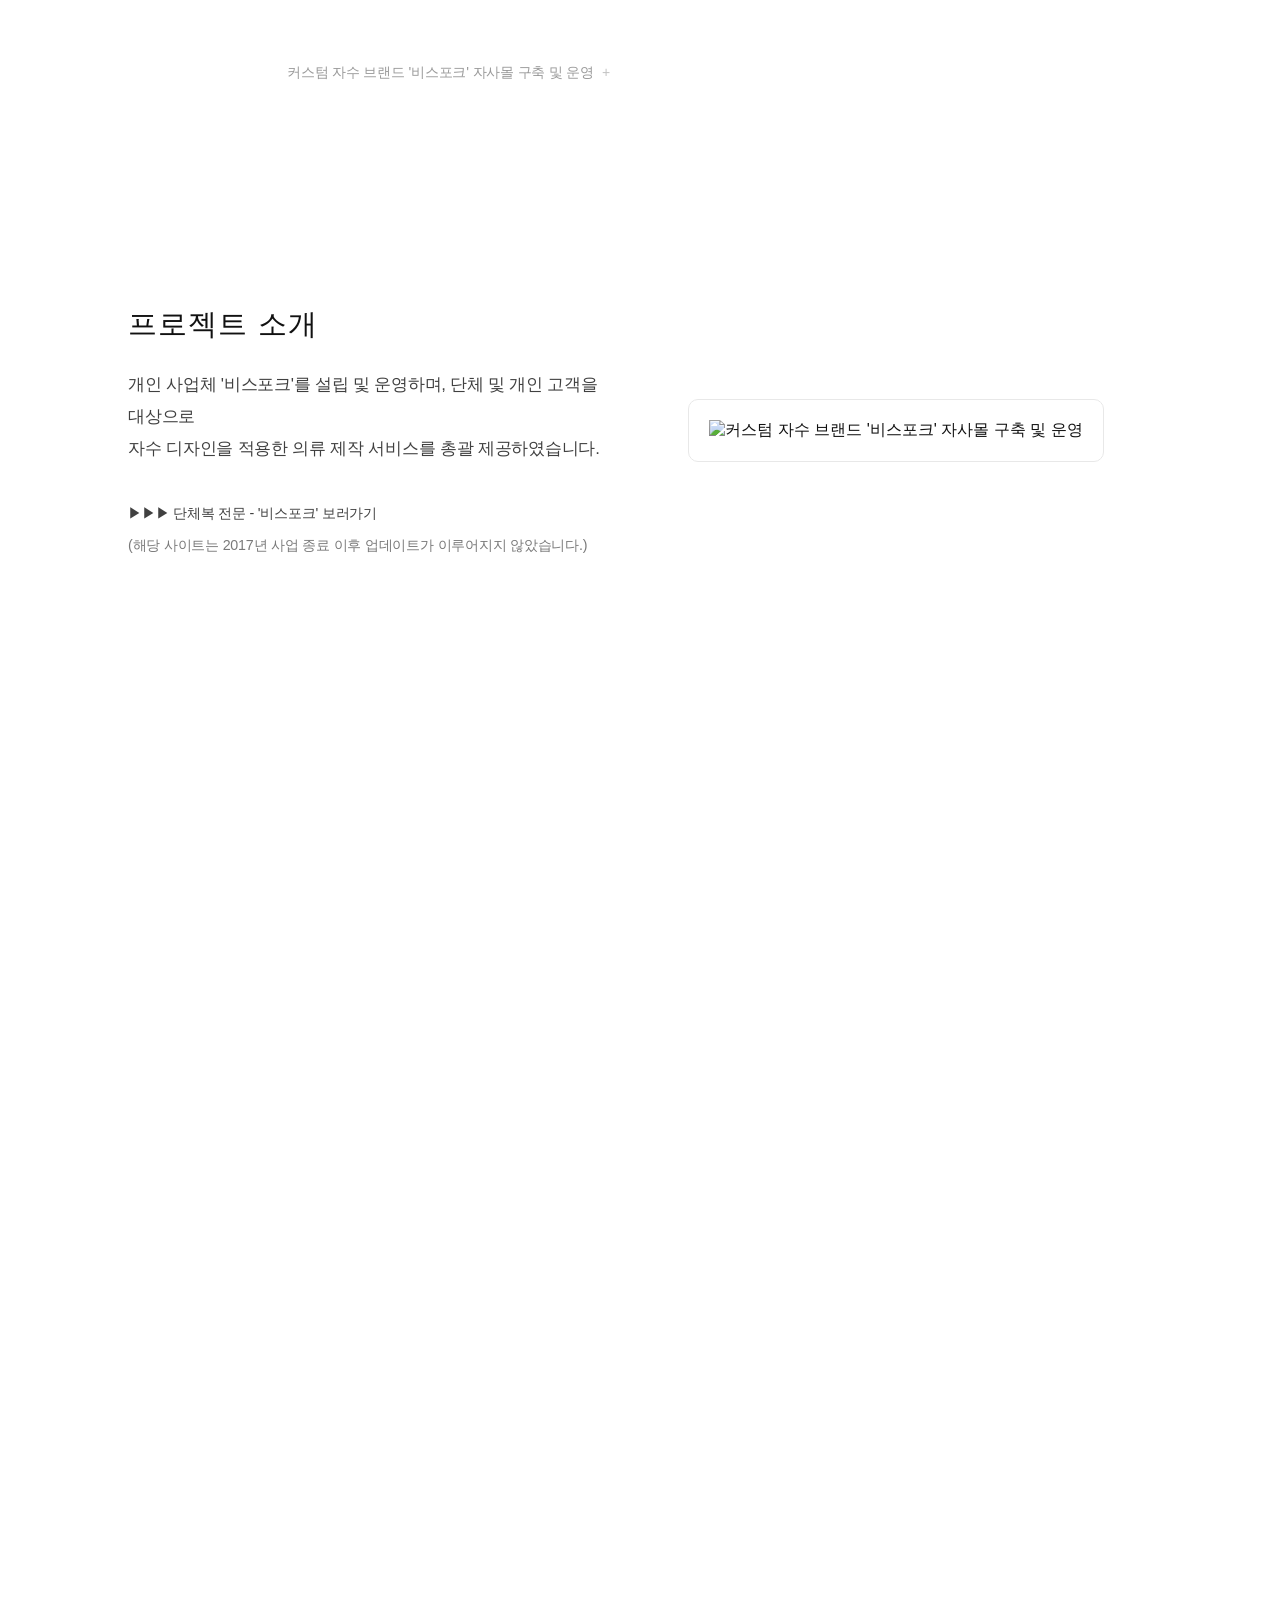
==== commit dc2ff384: "chore(build 029): remove all HTML CSS and JavaScript comments" ====
--- a/scroll-test.html
+++ b/scroll-test.html
@@ -14,10 +14,10 @@
   <link rel="stylesheet" href="assets/css/mobile.css">
   <link rel="stylesheet" href="https://cdnjs.cloudflare.com/ajax/libs/font-awesome/6.5.1/css/all.min.css" />
 
-  <!-- [임시 개발용 버전 표시] 숨기기: body의 버전 span에 hidden 추가 / 삭제: 이 style과 span 제거 -->
+  
   <style>
     .dev-version-tag {
-      /* 화면(뷰포트)에 고정: 히어로뿐 아니라 모든 섹션에서 계속 보임 */
+      
       position: fixed;
       top: max(6px, env(safe-area-inset-top));
       left: 50%;
@@ -41,7 +41,7 @@
 
 <body>
 
-  <!-- [임시 개발용 버전 표시] 작업 배포마다 숫자를 1씩 증가시킵니다. -->
+  
   <span class="dev-version-tag" aria-label="포트폴리오 V2 개발 버전">V2 · build 010</span>
 
 
@@ -123,7 +123,7 @@
       </div>
     </section>
 
-    <!-- PROJECT 01 -->
+    
     <section class="scene project-sticky">
 
       <div class="project-text-area">
@@ -211,7 +211,7 @@
       <div class="project-divider"></div>
     </section>
 
-    <!-- PROJECT 02 -->
+    
     <section class="scene project-sticky">
 
       <div class="project-text-area">
@@ -305,7 +305,7 @@
       <div class="project-divider"></div>
     </section>
 
-    <!-- PROJECT 03 -->
+    
     <section class="scene project-sticky">
 
       <div class="project-text-area">
@@ -372,7 +372,7 @@
       <div class="project-divider"></div>
     </section>
 
-    <!-- PROJECT 04 -->
+    
     <section class="scene project-sticky">
 
       <div class="project-text-area">
@@ -457,29 +457,29 @@
 
     <div id="contactTrigger" class="scene"></div>
 
-    <!-- CONTACT TAKEOVER -->
+    
     <div class="footer-takeover" id="contactTakeover">
 
-      <!-- 상단 경고 라인 -->
-      <!-- 원형 텍스트 링 (반시계 회전) -->
+      
+      
       <div class="warning-line warning-top">
         <svg class="orbit-svg" viewBox="0 0 380 380" aria-hidden="true">
           <defs>
-            <!-- 안쪽 링 -->
+            
             <path id="orbitInner" d="M190,190 m-140,0 a140,140 0 1,1 280,0 a140,140 0 1,1 -280,0" />
 
-            <!-- 바깥 링 -->
+            
             <path id="orbitOuter" d="M190,190 m-175,0 a175,175 0 1,1 350,0 a175,175 0 1,1 -350,0" />
           </defs>
 
-          <!-- OUTER RING (시계 방향) -->
+          
           <text class="orbit-text outer-ring">
             <textPath href="#orbitOuter" startOffset="0%">
               ⚠ 장기 무사고 운전 경력 보유 • ⚠ 하이트진로 인증 소맥 제조 자격증 보유 • ⚠ 초단타 매매 기술 보유 • ⚠ 삼성보다 '비스포크'를 먼저 사용한 선구자 • ⚠ 추가중
             </textPath>
           </text>
 
-          <!-- INNER RING (반시계 방향) -->
+          
           <text class="orbit-text inner-ring">
             <textPath href="#orbitInner" startOffset="0%">
               ⚠ 해외 14개국 여행 경험, 자칭 생존 전문가 • ⚠ 유튜브·틱톡 합산 구독자 약 880명 보유 (26.05 기준) • ⚠ 헌혈 70회 이상, 마음씨 좋은 헌혈인 • ⚠ 추가중
@@ -490,7 +490,7 @@
       </div>
 
 
-      <!-- 중앙 핵심 -->
+      
       <div class="contact-center">
         <h2>CONTACT</h2>
         <p class="contact-email">inglyki2@gmail.com</p>
@@ -513,12 +513,12 @@
         <button class="img-modal-close">✕</button>
 
         <div class="img-modal-body">
-          <!-- 여기에 이미지들이 세로로 들어감 -->
+          
         </div>
       </div>
     </div>
 
-  <!-- [임시 스크롤 진단 페이지 전용] 테스트 종료 후 scroll-test.html 파일 전체 삭제 -->
+  
   <script>
     (() => {
       if (!window.matchMedia("(max-width: 768px)").matches) return;
@@ -527,7 +527,7 @@
         document.querySelector("#hero spline-viewer")?.remove();
         document.querySelector(".hero-loader")?.remove();
       } else if (mode === "pause-resume" || mode === "manual-render") {
-        // A/B test only: replace viewer with a runtime canvas for pause/resume control.
+
         const viewer = document.querySelector("#hero spline-viewer");
         if (viewer) {
           const canvas = document.createElement("canvas");
@@ -536,7 +536,7 @@
           viewer.replaceWith(canvas);
         }
       } else if (mode === "auto-unload") {
-        // Keep Spline interactive in the hero; unload it once offscreen on mobile.
+
         document.querySelector("#hero spline-viewer")?.setAttribute("unloadable", "true");
       } else if (mode === "no-blur") {
         const style = document.createElement("style");
@@ -550,7 +550,7 @@
     })();
   </script>
 
-  <!-- [진단 C] Spline Runtime rendering pause/resume: mobile test page only; production is unchanged. -->
+  
   <script type="module">
     if (window.matchMedia("(max-width: 768px)").matches &&
         ["pause-resume", "manual-render"].includes(new URLSearchParams(window.location.search).get("mode"))) {
@@ -564,7 +564,7 @@
       document.body.appendChild(label);
       if (canvas && hero) {
         try {
-          // Runtime officially supports stop/play without unloading the scene.
+
           const { Application } = await import("https://unpkg.com/@splinetool/runtime@1.12.96/build/runtime.js");
           const app = new Application(canvas, { renderMode: "auto" });
           await app.load("https://prod.spline.design/EekrAXUFLZrNigg0/scene.splinecode");
@@ -574,8 +574,8 @@
             if (shouldPause === paused) return;
             paused = shouldPause;
             if (manualRender) {
-              // Do not call stop/play; keep the scene state and its animation clock.
-              // Suppress offscreen rendering while allowing the scene to stay loaded.
+
+
               app.renderMode = paused ? "manual" : "auto";
               if (!paused) app.requestRender();
               label.textContent = paused ? "3D render: manual (offscreen)" : "3D render: auto (onscreen)";
@@ -589,7 +589,7 @@
             setPaused(!entry.isIntersecting);
           }, {threshold: 0.01});
           visibility.observe(hero);
-          // Handle users who scroll down before the asset finishes loading.
+
           setPaused(hero.getBoundingClientRect().bottom <= 0);
           if (!paused) {
             label.textContent = manualRender ? "3D render: auto (onscreen)" : "3D runtime: playing";
--- a/assets/css/base.css
+++ b/assets/css/base.css
@@ -0,0 +1,443 @@
+
+
+
+
+* {
+  margin: 0;
+  padding: 0;
+  box-sizing: border-box;
+}
+
+html,
+body {
+  height: 100%;
+}
+
+body {
+  font-family: "Pretendard", -apple-system, BlinkMacSystemFont,
+    "Segoe UI", Roboto, "Noto Sans KR", Arial, sans-serif;
+  color: #111;
+  overflow-x: hidden;
+}
+
+
+
+
+
+.pc-only {
+  display: inline;
+}
+
+.mobile-only {
+  display: none;
+}
+
+
+
+
+
+body.contact-open .site-header {
+  z-index: 300;
+}
+
+body.contact-open .site-header .logo {
+  color: rgba(255, 255, 255, 0.85);
+}
+
+
+
+
+
+.site-header {
+  position: fixed;
+  top: 0;
+  left: 0;
+  width: 100%;
+  padding: 20px 40px;
+  z-index: 100;
+
+  display: flex;
+  align-items: center;
+  justify-content: space-between;
+}
+
+.logo {
+  font-size: 1rem;
+  cursor: pointer;
+}
+
+
+
+.project-nav {
+  display: flex;
+  gap: 20px;
+}
+
+.project-nav button {
+  background: none;
+  border: none;
+  font-size: 0.75rem;
+  letter-spacing: 0.2em;
+  text-transform: uppercase;
+  color: #111;
+  cursor: pointer;
+  opacity: 0.6;
+  font-weight: 500;
+  position: relative;
+}
+
+.project-nav button::before,
+.project-nav button::after {
+  opacity: 0;
+  transition: opacity 0.08s ease;
+}
+
+.project-nav button::before {
+  content: "[ ";
+}
+
+.project-nav button::after {
+  content: " ]";
+}
+
+.project-nav button:hover {
+  opacity: 1;
+}
+
+.project-nav button.active {
+  opacity: 1;
+  letter-spacing: 0.22em;
+  font-weight: 600;
+}
+
+.project-nav button.active::before,
+.project-nav button.active::after {
+  opacity: 1;
+}
+
+
+
+
+
+#hero {
+  position: relative;
+}
+
+#hero::after {
+  content: "";
+  position: absolute;
+  inset: 0;
+  pointer-events: none;
+  z-index: 3;
+
+  background:
+    linear-gradient(rgba(0, 0, 0, 0.04) 1px, transparent 1px),
+    linear-gradient(90deg, rgba(0, 0, 0, 0.04) 1px, transparent 1px);
+  background-size: 40px 40px;
+}
+
+.hero-bg {
+  position: absolute;
+  inset: 0;
+  background: #e5e5e5;
+}
+
+.hero-bg spline-viewer {
+  width: 100%;
+  height: 100%;
+  position: relative;
+  z-index: 2;
+}
+
+
+
+.hero-loader {
+  position: absolute;
+  inset: 0;
+  z-index: 5;
+
+  display: flex;
+  align-items: center;
+  justify-content: center;
+
+  background: #e5e5e5;
+  color: rgba(0, 0, 0, 0.4);
+  font-size: 0.75rem;
+  letter-spacing: 0.4em;
+
+  transition: opacity 0.4s ease;
+}
+
+.hero-loader.hidden {
+  opacity: 0;
+  pointer-events: none;
+}
+
+
+
+.hero-content.cyber-ui {
+  position: absolute;
+  left: 50%;
+  bottom: 12%;
+  transform: translateX(-50%);
+  z-index: 3;
+
+  text-align: center;
+  pointer-events: none;
+
+  padding: 32px 48px;
+  background: rgba(255, 255, 255, 0.65);
+  backdrop-filter: blur(8px);
+  border: 1px solid rgba(0, 0, 0, 0.18);
+}
+
+.hero-content.cyber-ui::before {
+  content: "";
+  position: absolute;
+  inset: 0;
+  border: 1px solid rgba(0, 0, 0, 0.08);
+  transform: translate(6px, 6px);
+}
+
+.hero-content.cyber-ui::after {
+  content: "";
+  position: absolute;
+  top: -6px;
+  left: -6px;
+  width: 16px;
+  height: 16px;
+  border-top: 2px solid rgba(0, 0, 0, 0.6);
+  border-left: 2px solid rgba(0, 0, 0, 0.6);
+}
+
+.hero-eyebrow {
+  display: block;
+  font-size: 0.75rem;
+  letter-spacing: 0.32em;
+  color: #6b7280;
+  margin-bottom: 14px;
+  text-transform: uppercase;
+}
+
+.hero-title {
+  font-size: 2.8rem;
+  font-weight: 500;
+  line-height: 1.1;
+  letter-spacing: 0.06em;
+}
+
+.hero-divider {
+  width: 160px;
+  height: 1px;
+  margin: 22px auto;
+  background: linear-gradient(to right, transparent, rgba(0,0,0,0.4), transparent);
+}
+
+.hero-hint {
+  font-size: 0.7rem;
+  letter-spacing: 0.25em;
+  color: #9ca3af;
+  text-transform: uppercase;
+}
+
+
+
+
+
+#about h2 {
+  font-size: 2rem;
+  letter-spacing: 0.05em;
+  margin-bottom: 32px;
+}
+
+.about-lead {
+  font-size: 1.1rem;
+  font-weight: 500;
+  margin-bottom: 20px;
+}
+
+.about-desc {
+  line-height: 1.8;
+}
+
+.about-meta {
+  display: flex;
+}
+
+.meta-card {
+  border: 1px solid #e8e8e8;
+  border-radius: 10px;
+  padding: 28px;
+  margin-bottom: 20px;
+}
+
+.meta-card h3 {
+  margin-bottom: 24px;
+  font-size: 1.2rem;
+  letter-spacing: 0.04em;
+}
+
+
+.skill-groups {
+  display: grid;
+  grid-template-columns: repeat(2, minmax(0, 1fr));
+  gap: 18px 20px;
+}
+
+.skill-group {
+  min-width: 0;
+}
+
+.skill-group h4 {
+  margin-bottom: 6px;
+  font-size: 0.7rem;
+  line-height: 1.35;
+  font-weight: 600;
+  letter-spacing: 0.085em;
+  color: #6b7280;
+}
+
+.skill-group p {
+  font-size: 0.85rem;
+  line-height: 1.6;
+  color: #222;
+  word-break: keep-all;
+  overflow-wrap: break-word;
+}
+
+
+
+
+
+.footer-takeover {
+  position: fixed;
+  inset: 0;
+  z-index: 200;
+
+  display: flex;
+  align-items: center;
+  justify-content: center;
+  flex-direction: column;
+
+  background: #111;
+  color: #fff;
+
+  opacity: 0;
+  transform: scale(0.96);
+  pointer-events: none;
+
+  transition: opacity 0.5s ease, transform 0.6s ease;
+}
+
+.footer-takeover.active {
+  opacity: 1;
+  transform: scale(1);
+  pointer-events: auto;
+}
+
+.contact-center {
+  position: relative;
+  z-index: 2;
+  width: min(78vw, 380px);
+  text-align: center;
+}
+
+.contact-center h2 {
+  font-size: clamp(22px, 2.5vw, 30px);
+  letter-spacing: 0.08em;
+  line-height: 1.12;
+}
+
+.contact-email {
+  font-size: clamp(12px, 1.25vw, 15px);
+  letter-spacing: 0.03em;
+  color: rgba(255, 255, 255, 0.9);
+  margin-top: 6px;
+  margin-bottom: 0;
+  line-height: 1.35;
+  user-select: text;
+}
+
+.portfolio-disclaimer {
+  width: 100%;
+  max-width: min(330px, 35vw);
+  margin: 18px auto 0;
+  font-size: clamp(12px, 1.06vw, 14px);
+  letter-spacing: -0.025em;
+  color: rgba(255, 255, 255, 0.72);
+  line-height: 1.5;
+  text-align: center;
+  word-break: keep-all;
+  overflow-wrap: break-word;
+}
+
+.disclaimer-sentence {
+  display: block;
+}
+
+.disclaimer-sentence + .disclaimer-sentence {
+  margin-top: 5px;
+}
+
+
+
+
+
+.warning-line {
+  position: absolute;
+  left: 50%;
+  top: 50%;
+  transform: translate(-50%, -50%);
+  z-index: 1;
+  pointer-events: none;
+
+  width: clamp(260px, 55vw, 640px);
+  height: clamp(260px, 55vw, 640px);
+}
+
+.orbit-svg {
+  width: 100%;
+  height: 100%;
+}
+
+.orbit-text {
+  fill: #f5c400;
+  font-weight: 700;
+  letter-spacing: 0.1em;
+  font-size: 10px;
+}
+
+.inner-ring {
+  animation: rotateInner 22s linear infinite;
+  transform-origin: 50% 50%;
+}
+
+.outer-ring {
+  animation: rotateOuter 30s linear infinite;
+  transform-origin: 50% 50%;
+}
+
+@keyframes rotateInner {
+  from { transform: rotate(0deg); }
+  to { transform: rotate(-360deg); }
+}
+
+@keyframes rotateOuter {
+  from { transform: rotate(0deg); }
+  to { transform: rotate(360deg); }
+}
+
+
+
+
+
+.reveal {
+  opacity: 0;
+  transform: translateY(40px);
+  transition: opacity 0.5s ease, transform 0.5s ease;
+}
+
+.reveal.active {
+  opacity: 1;
+  transform: translateY(0);
+}
--- a/assets/css/pc.css
+++ b/assets/css/pc.css
@@ -1,6 +1,6 @@
-/* ==================================================
-   1. LAYOUT (PC ONLY)
-================================================== */
+
+
+
 
 .scene {
   height: 100vh;
@@ -15,16 +15,17 @@
 .mobile-br {
         display: none;
     }
-/* ==================================================
-   2. ABOUT
-================================================== */
+
+
+
 
 #about .about-wrap {
   width: 100%;
   align-items: start;
   display: grid;
-  grid-template-columns: 1fr 1fr;
-  gap: 0;
+  grid-template-columns: repeat(2, minmax(0, 1fr));
+  column-gap: clamp(40px, 5vw, 80px);
+  row-gap: 0;
 }
 
 #about .about-text,
@@ -42,7 +43,7 @@
   margin: 0;
 }
 
-/* typography */
+
 
 #about h2 {
   font-size: 1.8rem;
@@ -66,9 +67,9 @@
   color: rgba(0, 0, 0, 0.75);
 }
 
-/* ==================================================
-   3. PROJECT STRUCTURE
-================================================== */
+
+
+
 
 .project-sticky {
   display: flex;
@@ -77,7 +78,7 @@
   margin-bottom: 120px;
 }
 
-/* TEXT */
+
 
 .project-text-area {
   flex: 0 0 50%;
@@ -124,7 +125,7 @@
   word-break: keep-all;
 }
 
-/* IMAGE AREA */
+
 
 .project-image-area {
   flex: 0 0 50%;
@@ -152,7 +153,7 @@
   transform: scale(1.005);
 }
 
-/* FRAME */
+
 
 .project-image-area .frame {
   display: inline-block;
@@ -167,9 +168,9 @@
   max-height: calc(100vh - 202px);
 }
 
-/* ==================================================
-   4. MEDIA SYSTEM
-================================================== */
+
+
+
 
 .project-image-area .media {
   position: absolute;
@@ -196,7 +197,7 @@
   z-index: 1;
 }
 
-/* clickable */
+
 
 .project-image-area .media.active img.media,
 .project-image-area .media.active img.youtube-thumb {
@@ -211,7 +212,7 @@
   cursor: pointer;
 }
 
-/* youtube thumb */
+
 
 .project-image-area .youtube-thumb {
   width: 100%;
@@ -224,7 +225,7 @@
   transition: transform 0.35s ease;
 }
 
-/* youtube grid */
+
 
 .project-image-area .youtube-grid {
   display: grid;
@@ -277,9 +278,9 @@
   transform: scale(1.005);
 }
 
-/* ==================================================
-   5. VIDEO MODAL (PC)
-================================================== */
+
+
+
 
 @media (min-width: 769px) {
 
@@ -345,9 +346,9 @@
   }
 }
 
-/* ==================================================
-   6. IMAGE MODAL
-================================================== */
+
+
+
 
 .img-modal {
   position: fixed;
@@ -427,7 +428,7 @@
   object-fit: contain;
 }
 
-/* scrollbar */
+
 
 .img-modal-content::-webkit-scrollbar {
   width: 8px;
@@ -447,9 +448,9 @@
   background: rgba(255, 255, 255, 0.5);
 }
 
-/* ==================================================
-   7. UI DETAILS
-================================================== */
+
+
+
 
 #contactTrigger {
   height: 100vh;
@@ -475,7 +476,7 @@
   opacity: 0.7;
 }
 
-/* caption */
+
 
 .project-hover-caption {
   font-size: 0.9rem;
@@ -512,9 +513,9 @@
   transition: opacity 0.25s ease;
 }
 
-/* ==================================================
-   8. YOUTUBE FIX (PC ONLY)
-================================================== */
+
+
+
 
 @media (min-width: 769px) {
 
@@ -550,7 +551,7 @@
   }
 }
 
-/* V2 build 003: desktop-only breathing room between project copy and media. */
+
 @media (min-width: 769px) {
   .project-text-area .step {
     right: clamp(24px, 3vw, 48px);
--- a/assets/css/mobile.css
+++ b/assets/css/mobile.css
@@ -1,8 +1,8 @@
 @media (max-width: 768px) {
 
-    /* ==================================================
-   1. GLOBAL / BASE
-================================================== */
+    
+
+
 
     body {
         overflow-x: visible;
@@ -27,9 +27,9 @@
         letter-spacing: 0.2em;
     }
 
-    /* ==================================================
-   2. HEADER
-================================================== */
+    
+
+
 
     .site-header {
         transition: background 0.3s ease, backdrop-filter 0.3s ease;
@@ -57,9 +57,9 @@
         height: 100vh;
     }
 
-    /* ==================================================
-   3. HERO
-================================================== */
+    
+
+
 
     #hero {
         min-height: 100vh;
@@ -68,7 +68,15 @@
 
     .hero-content.cyber-ui {
         bottom: 6%;
-        padding: 24px 28px;
+        width: min(90vw, 340px);
+        padding: 24px 20px;
+    }
+
+    .hero-eyebrow {
+        font-size: 0.7rem;
+        letter-spacing: 0.12em;
+        line-height: 1.5;
+        overflow-wrap: normal;
     }
 
     .hero-title {
@@ -76,9 +84,9 @@
         margin-bottom: 16px;
     }
 
-    /* ==================================================
-   4. ABOUT
-================================================== */
+    
+
+
 
     #about {
         position: relative;
@@ -118,6 +126,21 @@
         margin: 0;
     }
 
+    #about .skill-groups {
+        grid-template-columns: minmax(0, 1fr);
+        gap: 15px;
+    }
+
+    #about .skill-group h4 {
+        font-size: 0.7rem;
+        margin-bottom: 4px;
+    }
+
+    #about .skill-group p {
+        font-size: 0.91rem;
+        line-height: 1.5;
+    }
+
     #about .about-lead,
     #about .about-desc {
         font-size: 0.95rem;
@@ -129,9 +152,9 @@
         margin-bottom: 12px;
     }
 
-    /* ==================================================
-   5. PROJECT LAYOUT
-================================================== */
+    
+
+
 
     .project-divider {
         height: 1px;
@@ -152,9 +175,9 @@
         margin-top: 50px;
     }
 
-    /* ==================================================
-   6. PROJECT TEXT
-================================================== */
+    
+
+
 
     .project-text-area {
         position: relative;
@@ -189,9 +212,9 @@
         overflow-wrap: break-word;
     }
 
-    /* ==================================================
-   7. PROJECT IMAGE AREA
-================================================== */
+    
+
+
 
     .project-image-area {
         position: relative;
@@ -261,7 +284,7 @@
         object-fit: contain;
     }
 
-    /* MULTI FRAME */
+    
 
     .multi-frame-track {
         will-change: transform;
@@ -289,7 +312,7 @@
         object-fit: contain;
     }
 
-    /* INDICATOR */
+    
 
     .project-image-area .media .frame-indicator {
         position: absolute;
@@ -319,9 +342,9 @@
         box-shadow: 0 0 0 1px rgba(0, 0, 0, 0.15);
     }
 
-    /* ==================================================
-   8. YOUTUBE
-================================================== */
+    
+
+
 
     .project-image-area .youtube-grid {
         display: block !important;
@@ -365,9 +388,9 @@
         gap: 20px;
     }
 
-    /* ==================================================
-   9. CAPTION
-================================================== */
+    
+
+
 
     .project-hover-caption {
         display: flex;
@@ -408,16 +431,22 @@
         min-height: calc(0.82rem * 1.6 * 2);
     }
 
-    /* ==================================================
-   10. CONTACT
-================================================== */
+    
+
+
 
     #contact {
         padding-top: 80px;
     }
 
     .contact-center {
+        width: min(78vw, 260px);
         text-align: center;
+    }
+
+    .contact-center h2 {
+        font-size: clamp(18px, 4.8vw, 22px);
+        line-height: 1.1;
     }
 
     .footer-takeover .contact-desc,
@@ -426,11 +455,32 @@
         font-size: 12px;
     }
 
-    /* ORBIT */
+    .footer-takeover .contact-email {
+        font-size: clamp(10.5px, 2.7vw, 12px);
+        line-height: 1.3;
+        margin-top: 4px;
+        margin-bottom: 0;
+    }
+
+    
+    .footer-takeover .portfolio-disclaimer {
+        width: clamp(165px, 46vw, 232px);
+        max-width: 100%;
+        margin: 8px auto 0;
+        font-size: clamp(11.4px, 3.1vw, 13.4px);
+        line-height: 1.3;
+        letter-spacing: -0.02em;
+    }
+
+    .footer-takeover .disclaimer-sentence + .disclaimer-sentence {
+        margin-top: 3px;
+    }
+
+    
 
     .warning-line {
-        width: clamp(300px, 95vw, 420px);
-        height: clamp(300px, 95vw, 420px);
+        width: clamp(320px, 95vw, 420px);
+        height: clamp(320px, 95vw, 420px);
     }
 
     .orbit-text {
@@ -438,9 +488,9 @@
         letter-spacing: 0.06em;
     }
 
-    /* ==================================================
-   11. IMAGE MODAL
-================================================== */
+    
+
+
 
     .img-modal {
         position: fixed;
@@ -508,9 +558,9 @@
         line-height: 1.6;
     }
 
-    /* ==================================================
-   12. VIDEO MODAL
-================================================== */
+    
+
+
 
     .video-modal {
         position: fixed;
